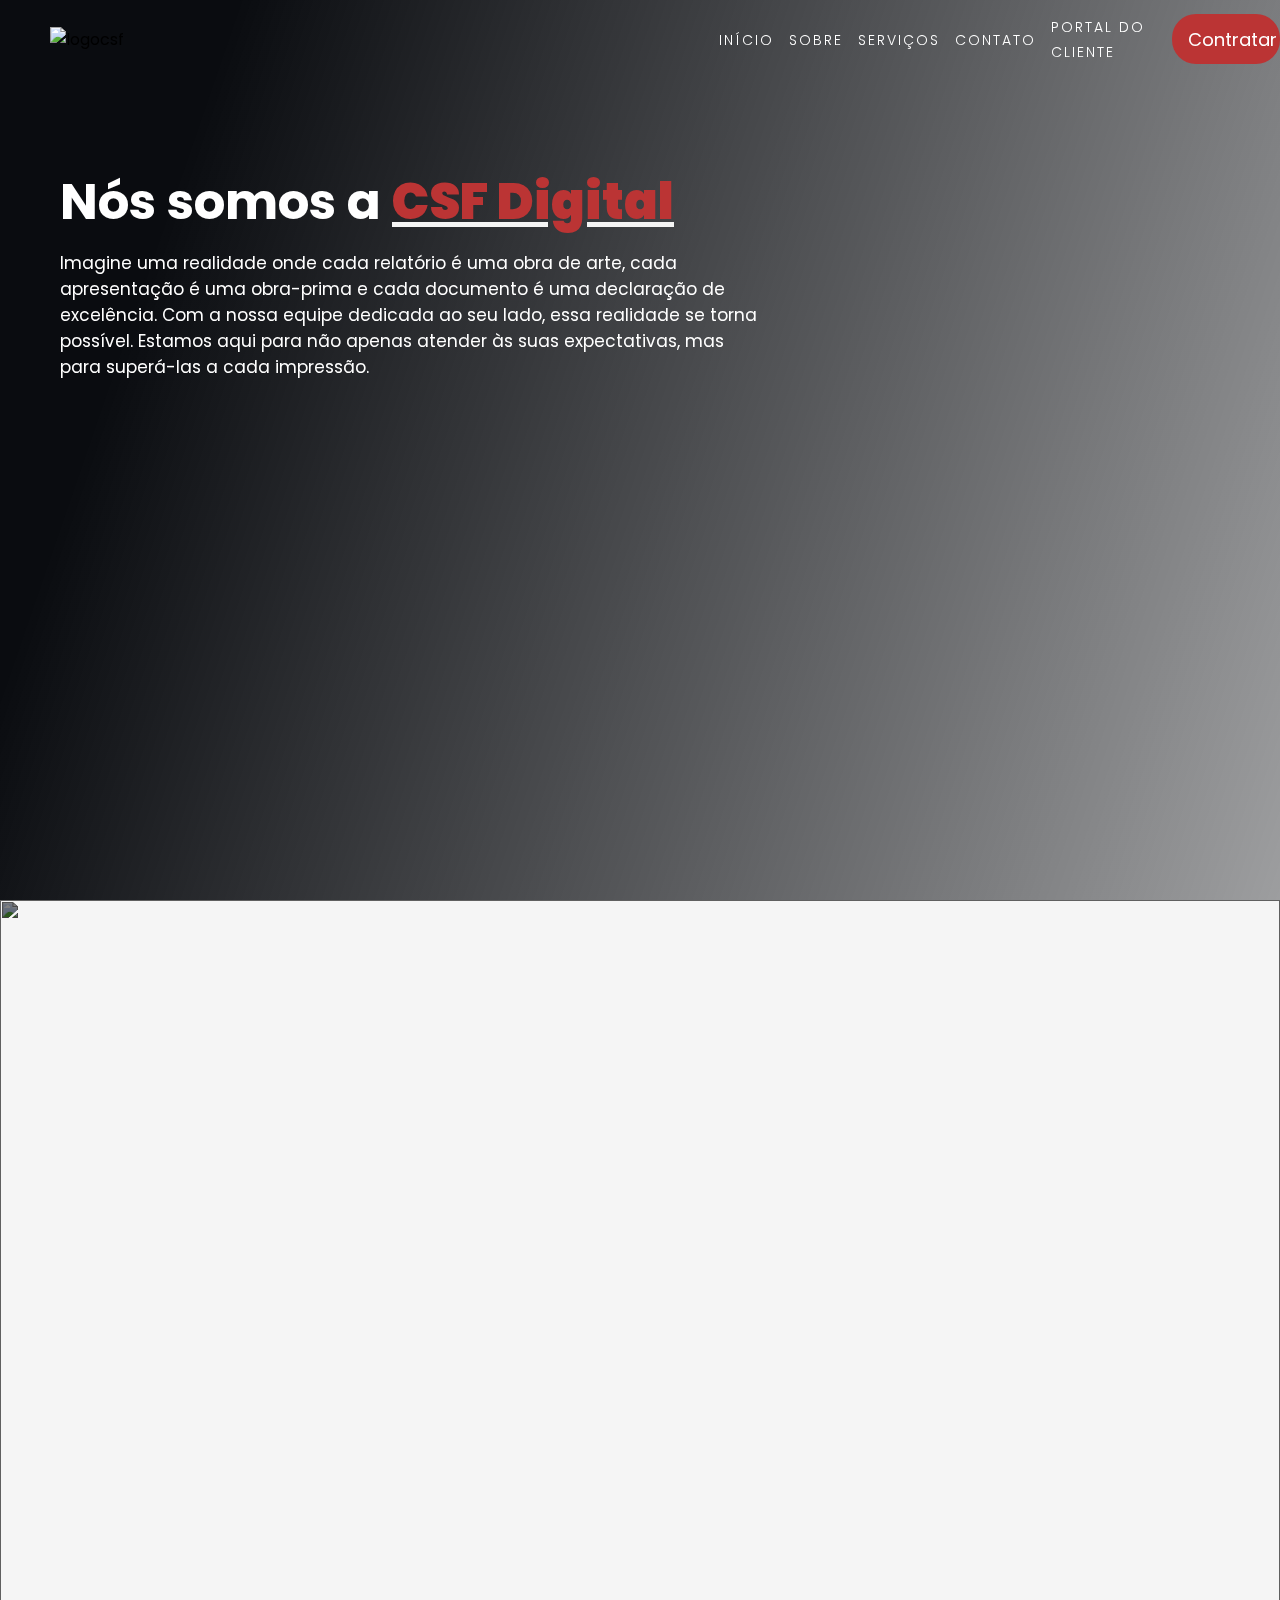
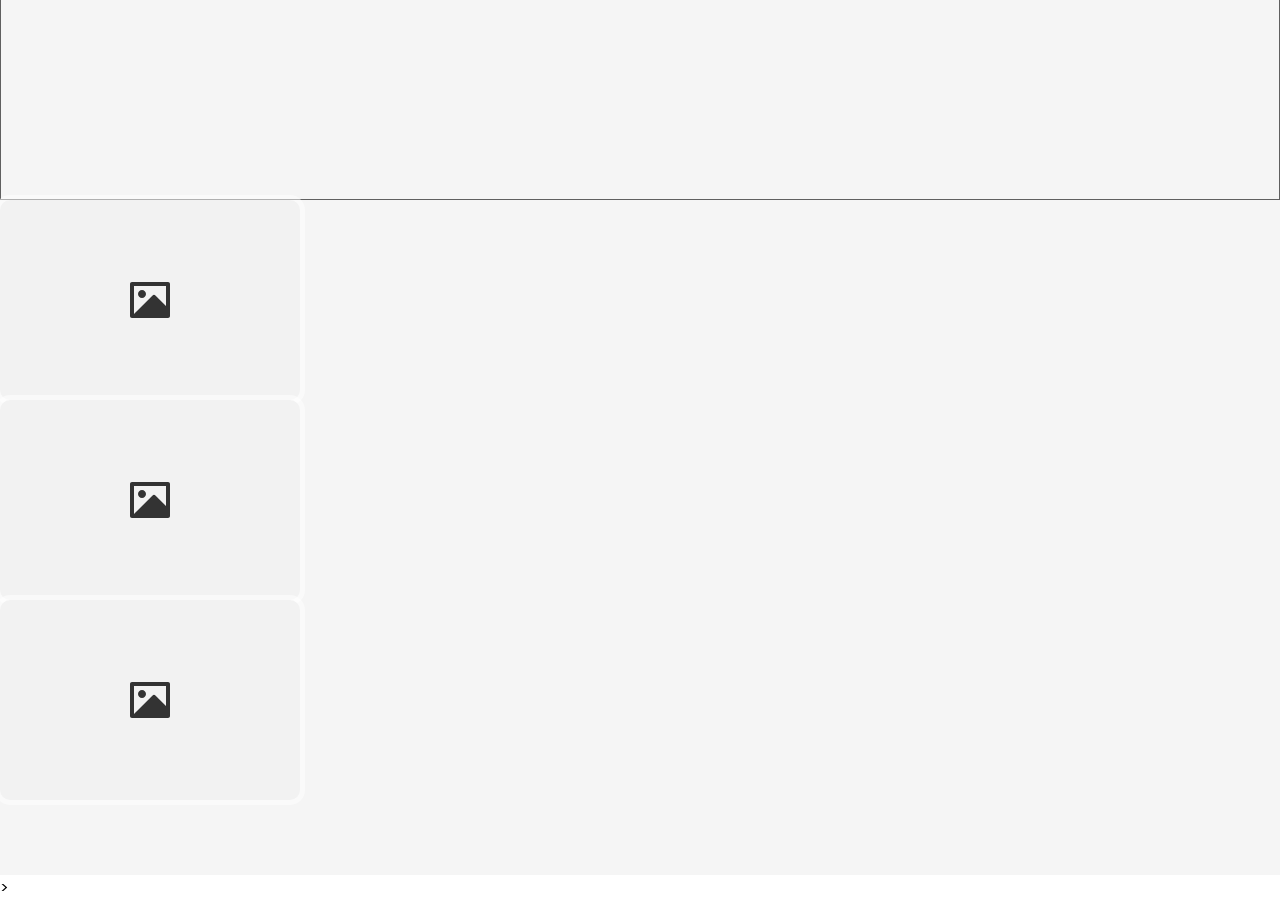
==== index.html @ eacefa87 "Four Commit" ====
<!DOCTYPE html>
<html lang="pt-br">

<head>
    <meta charset="UTF-8">
    <meta name="viewport" content="width=device-width, initial-scale=1.0">
    <title>CSF Digital - Soluções em Impressão</title>
    <link rel="icon" type="image/x-icon" href="assets/images/navico.ico">
    <link rel="stylesheet" href="styles/style.css">
    <link rel="stylesheet" href="styles/header.css">
    <link rel="stylesheet" href="styles/navbar.css">
    <link rel="stylesheet" href="styles/container_text.css">
    <link href="https://unpkg.com/aos@2.3.1/dist/aos.css" rel="stylesheet">
    <script src="https://unpkg.com/aos@2.3.1/dist/aos.js"></script>
    <link rel="stylesheet" href="/styles/section2.css">
    <link rel="stylesheet" href="https://cdn.jsdelivr.net/npm/bootstrap-icons@1.11.3/font/bootstrap-icons.min.css">
    <link rel="stylesheet" href="/styles/loading.css">
    <link rel="stylesheet" href="/styles/section3.css">
</head>

<body>
    <div id="loading"> </div>
    <main class="container">
        <section class="section1">
            <div class="background">
                <video loop autoplay muted>
                    <source src="./assets/images/coverr-the-sensory-screen-on-the-printer-machine-4383-1080p.mp4"
                        type="video/mp4">
                </video>
            </div>
            <div class="cabecalho" data-aos="fade-right" data-aos-duration="2000">
                <header>
                    <img src="https://i.im.ge/2024/05/14/KMlB1F.logo-black.png" hre alt="logocsf">
                    

                    <ul class="navegacao" data-aos="fade-right" data-aos-duration="2000">
                        <li>
                            <a href="http://127.0.0.1:5500/index.html" class="navegacao-link">Início</a>
                            
                            
                        </li>
                        <li>
                            <a href="#" id="" class="navegacao-link">Sobre</a>
                        </li>
                        <li>
                            <a href="#" class="navegacao-link">Serviços</a>
                        </li>
                        <li>
                            <a href="#" class="navegacao-link">Contato</a>
                        </li>
                        <li>
                            <a href="https://psfx.com.br/pws/index.php/pws" target="_blank" class="navegacao-link">Portal do cliente</a>
                        </li>
                        <button class="button">
                            <span class="button-content">Contratar</span>
                        </button>
                    </ul>
                </header>
                <div class="container-text">
                    <div class="text">
                        <h1 data-aos="fade-up" data-aos-duration="2000">Nós somos a <span class="empresa"> <b> CSF
                                    Digital</b> </span></h1>
                        <p data-aos="fade-up" data-aos-duration="3000"> Imagine uma realidade onde cada relatório é uma
                            obra de arte,
                            cada apresentação é uma obra-prima e cada documento é uma declaração de excelência. Com a
                            nossa equipe dedicada ao seu lado,
                            essa realidade se torna possível. Estamos aqui para não apenas atender às suas expectativas,
                            mas para superá-las a cada impressão.
                        </p>
                    </div>
                    <div data-aos="fade-up" data-aos-duration="2000" class="imagem">
                        <img src="https://i.im.ge/2024/05/15/KQyhMF.ai-generated-8411865-1280-removebg-preview.png"
                            alt="">
                    </div>
                </div>
            </div>
        </section>
        <section class="section2" id="Sobre">
            <img class="printed" src="https://i.im.ge/2024/05/16/KT1X8F.engin-akyurt-CGnoRQZGWmw-unsplash.jpeg" alt="">
            <div class="text">
                <h1 data-aos="fade-up" data-aos-duration="5000"> <span class="Focada">Focada Em
                    Excelentes</span> <span class="BoasImpresoes1">
                        Impressões</span>
                    <div class="text2" data-aos="fade-up" data-aos-duration="5000">
                        <h2>Líder em Soluções de Impressão e Documentos Digitais, abrangendo tanto o <br> mercado
                            corporativo como governamental.
                            Estamos presentes com técnicos <br> residentes em todos os estados do Nordeste do Brasil,
                            com contrato amplo de <br> outsourcing no setor Bancário, sendo um dos maiores players deste
                            segmento. <br>
                            Trabalhamos com os representantes autorizados:<span> Kyocera, Samsung e Xerox.</span></h2>
                    </div>
                </h1>
            </div>
            <div class="cards-container" data-aos="fade-up" data-aos-duration="1000">
                <div class="card">
                    <img src="https://i.im.ge/2024/05/16/KTuIMG.Kyocera.png" alt="">
                </div>
                <div class="card">
                    <img src="https://i.im.ge/2024/05/16/KTu9fz.Samsung.png" alt="">
                </div>
                <div class="card">
                    <img src="https://i.im.ge/2024/05/16/KTutLX.Xerox.png" alt="">
                </div>
            </div>
        </section>

        <section class="section3" id="Sobre">
            <div class="card-container3">
                <div class="card-section3">
                    <svg xmlns="http://www.w3.org/2000/svg" viewBox="0 0 24 24"><path d="M20 5H4V19L13.2923 9.70649C13.6828 9.31595 14.3159 9.31591 14.7065 9.70641L20 15.0104V5ZM2 3.9934C2 3.44476 2.45531 3 2.9918 3H21.0082C21.556 3 22 3.44495 22 3.9934V20.0066C22 20.5552 21.5447 21 21.0082 21H2.9918C2.44405 21 2 20.5551 2 20.0066V3.9934ZM8 11C6.89543 11 6 10.1046 6 9C6 7.89543 6.89543 7 8 7C9.10457 7 10 7.89543 10 9C10 10.1046 9.10457 11 8 11Z"></path></svg>
                    <div class="card__content">
                    <p class="card__title">Card Title</p>
                    <p class="card__description">Lorem ipsum dolor sit amet, consectetur adipiscing elit, sed do eiusmod tempor incididunt ut labore et dolore magna aliqua. Ut enim ad minim veniam, quis nostrud exercitation ullamco.</p>
                    </div>
                </div>
                <div class="card-section3">
                    <svg xmlns="http://www.w3.org/2000/svg" viewBox="0 0 24 24"><path d="M20 5H4V19L13.2923 9.70649C13.6828 9.31595 14.3159 9.31591 14.7065 9.70641L20 15.0104V5ZM2 3.9934C2 3.44476 2.45531 3 2.9918 3H21.0082C21.556 3 22 3.44495 22 3.9934V20.0066C22 20.5552 21.5447 21 21.0082 21H2.9918C2.44405 21 2 20.5551 2 20.0066V3.9934ZM8 11C6.89543 11 6 10.1046 6 9C6 7.89543 6.89543 7 8 7C9.10457 7 10 7.89543 10 9C10 10.1046 9.10457 11 8 11Z"></path></svg>
                    <div class="card__content">
                    <p class="card__title">Card Title</p>
                    <p class="card__description">Lorem ipsum dolor sit amet, consectetur adipiscing elit, sed do eiusmod tempor incididunt ut labore et dolore magna aliqua. Ut enim ad minim veniam, quis nostrud exercitation ullamco.</p>
                    </div>
                </div>
                <div class="card-section3">
                    <svg xmlns="http://www.w3.org/2000/svg" viewBox="0 0 24 24"><path d="M20 5H4V19L13.2923 9.70649C13.6828 9.31595 14.3159 9.31591 14.7065 9.70641L20 15.0104V5ZM2 3.9934C2 3.44476 2.45531 3 2.9918 3H21.0082C21.556 3 22 3.44495 22 3.9934V20.0066C22 20.5552 21.5447 21 21.0082 21H2.9918C2.44405 21 2 20.5551 2 20.0066V3.9934ZM8 11C6.89543 11 6 10.1046 6 9C6 7.89543 6.89543 7 8 7C9.10457 7 10 7.89543 10 9C10 10.1046 9.10457 11 8 11Z"></path></svg>
                    <div class="card__content">
                    <p class="card__title">Card Title</p>
                    <p class="card__description">Lorem ipsum dolor sit amet, consectetur adipiscing elit, sed do eiusmod tempor incididunt ut labore et dolore magna aliqua. Ut enim ad minim veniam, quis nostrud exercitation ullamco.</p>
                    </div>
                </div>
            </div>
              
        </section>>


































    </main>
    <script>
        AOS.init();
        var loader = document.getElementById("loading");
        window.addEventListener("load", function () {
            loader.style.display = "none"
        });
    </script>
</body>

</html>
---- styles/style.css ----
@import url('https://fonts.googleapis.com/css2?family=Bebas+Neue&family=Nunito+Sans:ital,opsz,wght@0,6..12,200..1000;1,6..12,200..1000&family=Open+Sans:ital,wght@0,300..800;1,300..800&family=Oswald:wght@200..700&family=Playfair+Display+SC:ital,wght@0,400;0,700;0,900;1,400;1,700;1,900&family=Poppins:ital,wght@0,100;0,200;0,300;0,400;0,500;0,600;0,700;0,800;0,900;1,100;1,200;1,300;1,400;1,500;1,600;1,700;1,800;1,900&family=Roboto:ital,wght@0,100;0,300;0,400;0,500;0,700;0,900;1,100;1,300;1,400;1,500;1,700;1,900&display=swap');

* {
    margin: 0;
    padding: 0;
    box-sizing: border-box;
    list-style: none;
    font-family: "Poppins", sans-serif;
}
.background {
    position: fixed;
    inset: 0;
    width: 100%;
    height: 100vh;
    z-index: -1;
}
.background video {
    width: 100%;
    height: 100%;
    object-fit: cover;
}
.background::after {
    content: '';
    width: inherit;
    height: inherit;
    position: fixed;
    inset: 0;
    background: linear-gradient(109deg, rgba(10, 12, 16, 1) 15%, rgba(10, 12, 16, 0.4) 100%, rgba(10, 12, 16, 0.99) 85%);
}
---- styles/header.css ----
header {
    display: flex;
    align-items: center;
    column-gap: 64px;
    width: 100%;
    max-width: 1700px;
    padding-top: 14px;

}

header img {
    margin-left: 50px;
    width: 200px;
    height: auto;
}

.navegacao {
    display: flex;
    align-items: center;
    gap: 15px;
    margin-left: 450px;
}
.navegacao-link {
    color: white;
    font-size: 14px;
    font-weight: 300;
    letter-spacing: 2px;
    text-transform: uppercase;
    text-decoration: none;
    position: relative;
}

.navegacao-link:hover {
    color: #bb3434;
}
.navegacao-link::after {
    content: '';
    position: absolute;
    left: 0;
    bottom: -2px;
    width: 60%;
    height: 1px;
    background: #bb3434;
    transform: scaleX(0);
    transform-origin: right;
    transition: transform 0.4s;
}

.navegacao-link:hover::after {
    transform: scaleX(1);
    transform-origin: left;
}
---- styles/navbar.css ----
.cabecalho {
    display: flex;
    flex-direction: column;
    align-items: center;
    width: 100%;
    height: 100vh;
}
.button {
    position: relative;
    overflow: hidden;
    height: 50px ;
    width: 150px;
    padding: 0 1rem;
    border-radius: 1.5rem;
    background: #bb3434;
    background-size: 400%;
    color: #ffffff;
    border: none;
    cursor: pointer;
}
.button:hover::before {
    transform: scaleX(1);
}

.button-content {
    position: relative;
    z-index: 1;
    font-size: 18px ;
}
.button::before {
    content: "";
    position: absolute;
    top: 0;
    left: 0;
    transform: scaleX(0);
    transform-origin: 0 50%;
    width: 100%;
    height: inherit;
    border-radius: inherit;
    background: linear-gradient(to right, #c0c0c0, #f12727);
    transition: all 0.475s;
}
---- styles/container_text.css ----
.container-text {
    display: flex;
    color: white;
    align-items: center;
    width: 100%;
    padding: 100px 0px 0px 60px;
    justify-content: space-between;
}

.empresa {
    color: #bb3434;
}

.autorizado {
    color: #bb3434;
}

h1 {
    font-size: 50px;

}

p {
    width: 100%;
    font-size: 17px;
    max-width: 700px;
    margin-top: 10px;
}

.text {
    z-index: -1;
}
.empresa{
    text-decoration: underline whitesmoke;
}
---- styles/section2.css ----
.section2 {
    background-color: whitesmoke;
    width: 100%;
    height: 100vh;
}

.section2-container>.text {
    color: white;
    justify-content: center;
    align-items: center;
}

.BoasImpresoes1 {
    color: white;
    font-size: 38px;

}

.section2-container {
    width: 100%;
    height: 100vh;
    background-color: rgb(95, 11, 11);
}

.section2-container>.text {
    display: flex;
    justify-content: center;
    color: rgb(255, 255, 255);
    align-items: center;
    padding: 10px;
}

.cards-container {
    display: flex;
    justify-content: center;
    align-items: center;
    gap: 40px;
    margin-top: 0px;
    padding: 0px 0px 0px 750px;
}

.card {
    display: flex;
    box-sizing: border-box;
    width: 150px;
    height: 40px;
    background: rgb(255, 255, 255);
    border: 1px solid #000000;
    box-shadow: 10px 5px 20px;
    backdrop-filter: blur(6px);
    border-radius: 50px;
    text-align: center;
    cursor: pointer;
    transition: all 0.5s;
    align-items: center;
    justify-content: center;
    user-select: none;
    font-weight: bolder;
    color: black;
}

.card:hover {
    border: 3px solid #000000;
    transform: scale(1.1);
}


.section2 img {
    width: 120px;
    height: auto;
}

.section2 img:hover {
    transition: transform 0.3s ease;
}

.section2 h1 {

    justify-content: center;
    align-items: center;
    color: white;
    font-size: 38px;
    padding: 150px 0px 0px 780px;
}

.section2 h2 {

    justify-content: center;
    align-items: center;
    color: white;
    font-size: 16px;
    padding: 20px 0px 35px 0px;
}

.section2 img.printed {
    width: 100%;
    height: 100%;
    object-fit: cover;
    filter: brightness(50%);
    position: absolute;
}

.section2 span {
    color: white;
    
    
}

span.Focada{
    color: white;
    

}
---- styles/loading.css ----
#loading {
    background: #000 url("/assets/images/bubble-loader.gif") no-repeat center center;
    height: 100vh;
    width: 100%;
    position: fixed;
    z-index: 100;
    background-size: 400px;
}
---- styles/section3.css ----
.section3 {
    background-color: whitesmoke;
    width: 100%;
    height: 75vh;
}



/*.section3 img{
    object-fit: cover;
    position: absolute;
    width: 100%;
    height: auto;
}
*/

.card-section3 {
    position: relative;
    width: 300px;
    height: 200px;
    background-color: #f2f2f2;
    border-radius: 10px;
    display: flex;
    align-items: center;
    justify-content: center;
    overflow: hidden;
    perspective: 1000px;
    box-shadow: 0 0 0 5px #ffffff80;
    transition: all 0.6s cubic-bezier(0.175, 0.885, 0.32, 1.275);
    flex-direction: row;
  }
  
  .card-section3 svg {
    width: 48px;
    fill: #333;
    transition: all 0.6s cubic-bezier(0.175, 0.885, 0.32, 1.275);
  }
  
  .card-section3:hover {
    transform: scale(1.05);
    box-shadow: 0 8px 16px rgba(255, 255, 255, 0.2);
  }
  
  .card__content {
    position: absolute;
    top: 0;
    left: 0;
    width: 100%;
    height: 100%;
    padding: 20px;
    box-sizing: border-box;
    background-color: #f2f2f2;
    transform: rotateX(-90deg);
    transform-origin: bottom;
    transition: all 0.6s cubic-bezier(0.175, 0.885, 0.32, 1.275);
  }
  
  .card-section3:hover .card__content {
    transform: rotateX(0deg);
  }
  
  .card__title {
    margin: 0;
    font-size: 24px;
    color: #333;
    font-weight: 700;
  }
  
  .card-section3:hover svg {
    scale: 0;
  }
  
  .card__description {
    margin: 10px 0 0;
    font-size: 14px;
    color: #777;
    line-height: 1.4;
  }
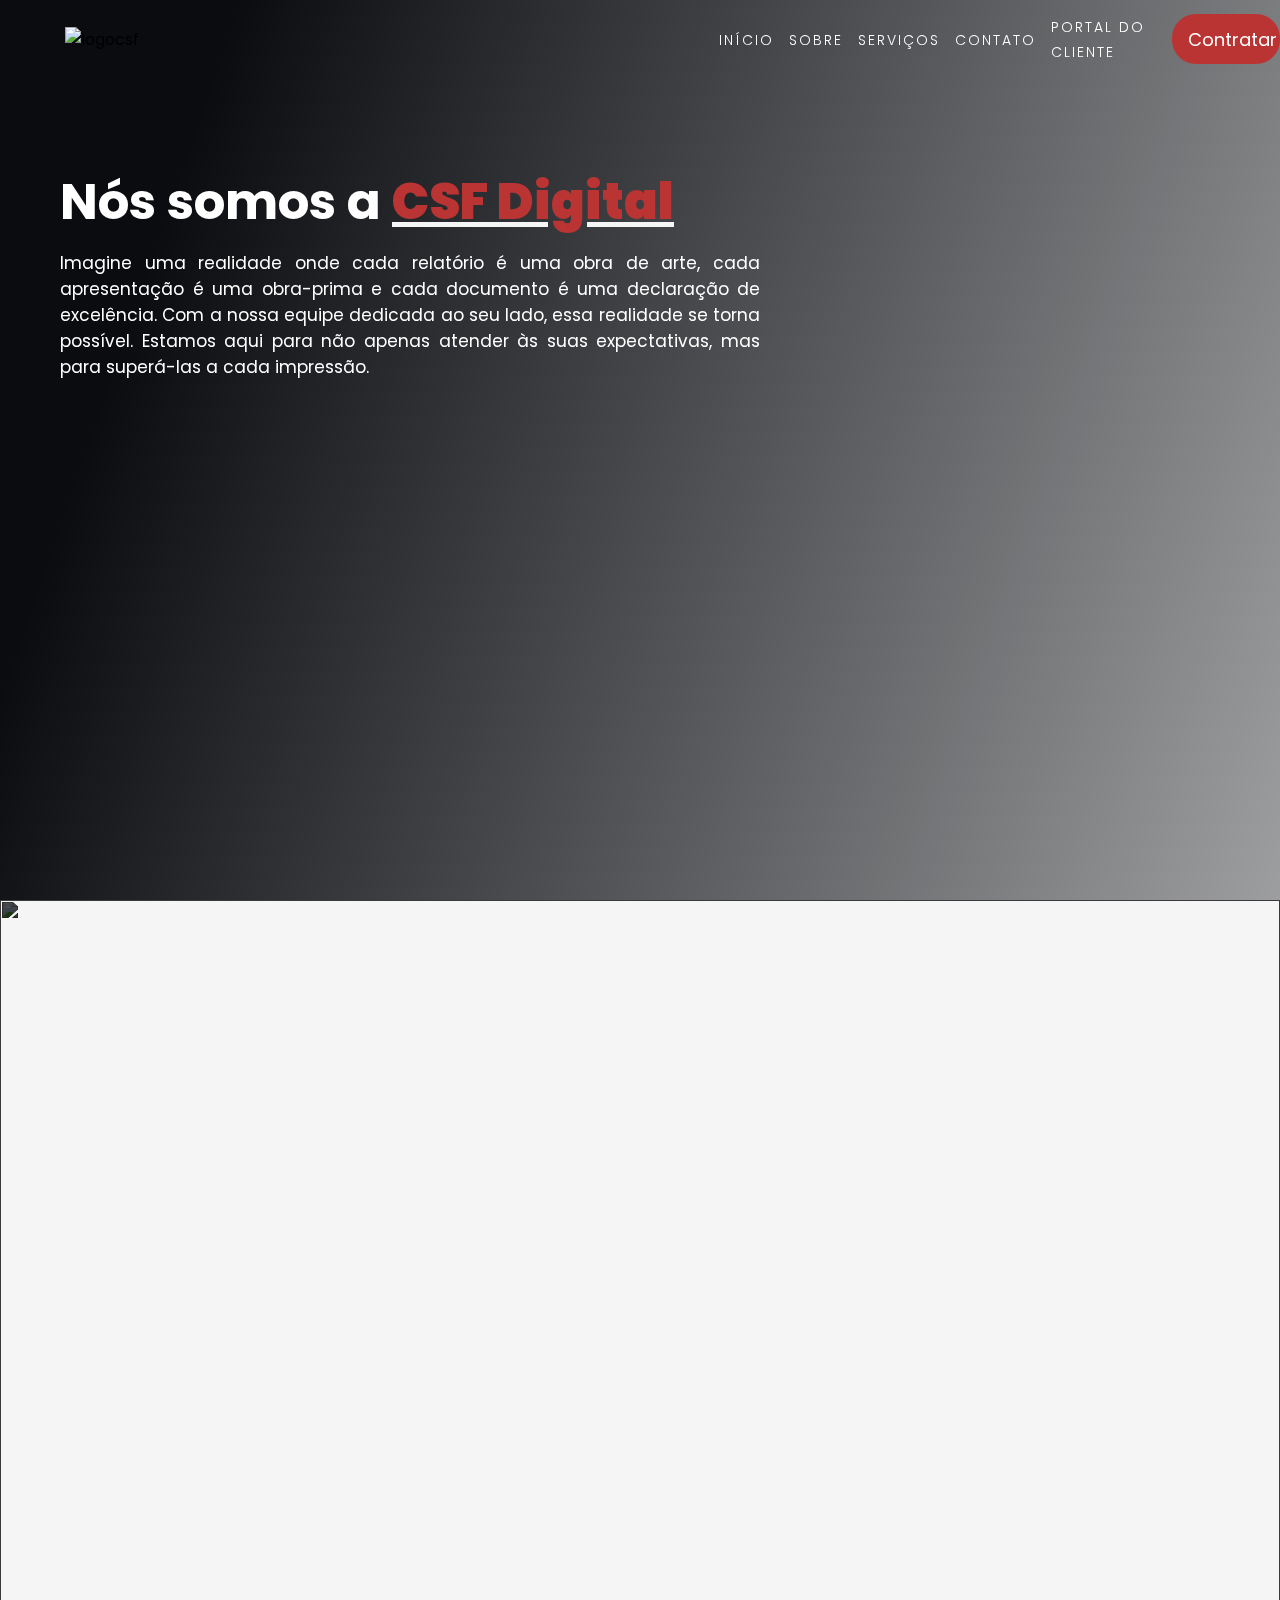
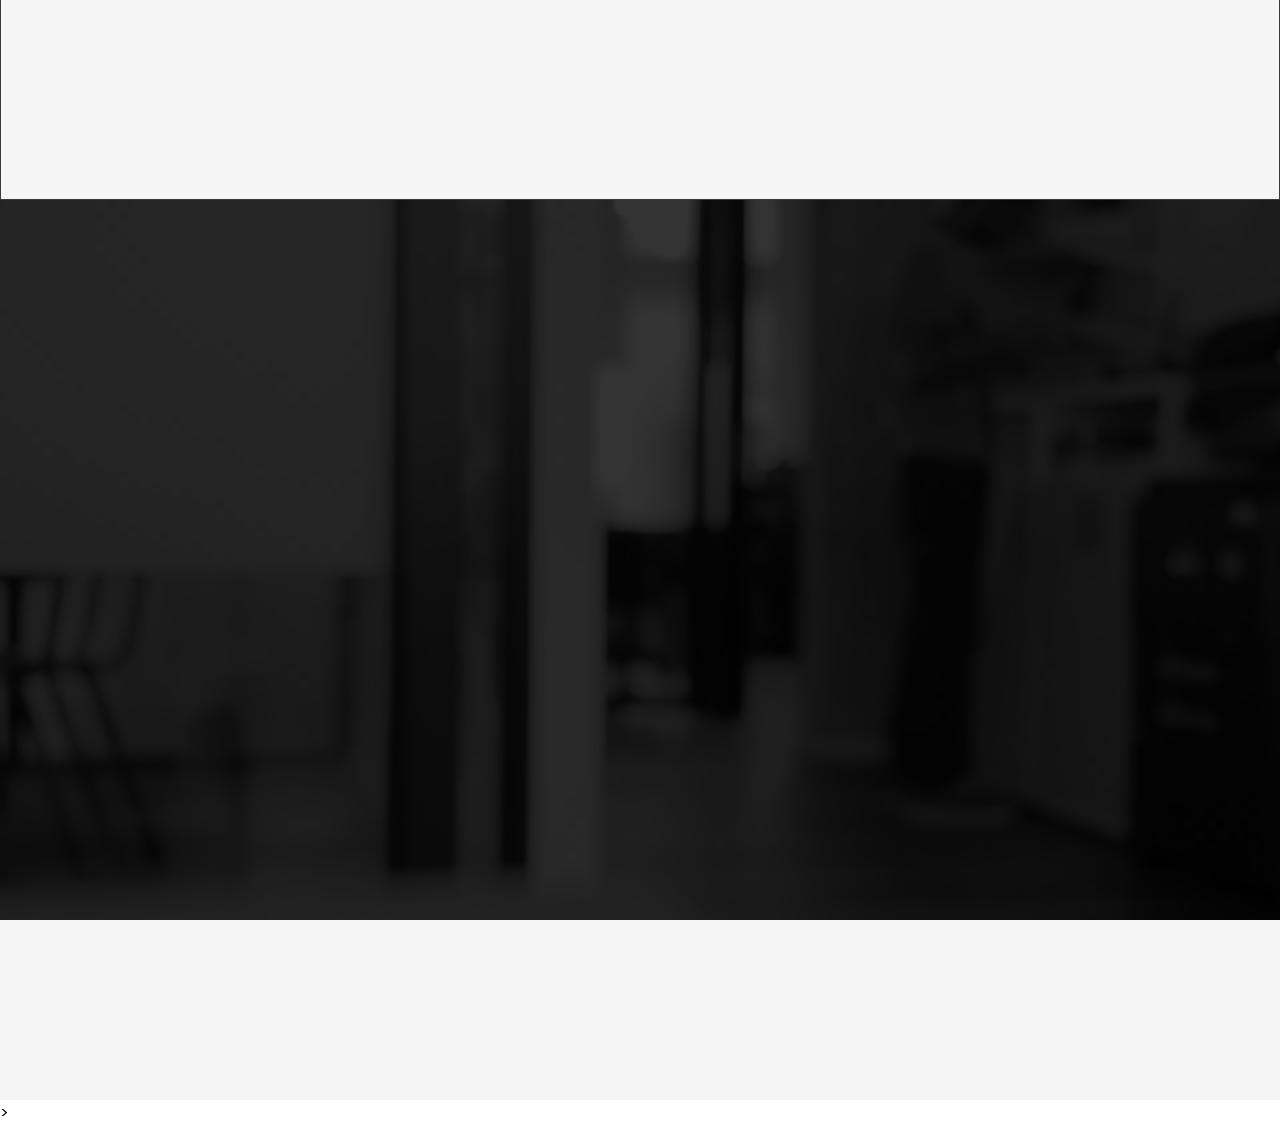
==== commit ff4c37f6: "Five Commit" ====
--- a/index.html
+++ b/index.html
@@ -60,7 +60,7 @@
                     <div class="text">
                         <h1 data-aos="fade-up" data-aos-duration="2000">Nós somos a <span class="empresa"> <b> CSF
                                     Digital</b> </span></h1>
-                        <p data-aos="fade-up" data-aos-duration="3000"> Imagine uma realidade onde cada relatório é uma
+                        <p data-aos="fade-up" data-aos-duration="2000"> Imagine uma realidade onde cada relatório é uma
                             obra de arte,
                             cada apresentação é uma obra-prima e cada documento é uma declaração de excelência. Com a
                             nossa equipe dedicada ao seu lado,
@@ -78,20 +78,16 @@
         <section class="section2" id="Sobre">
             <img class="printed" src="https://i.im.ge/2024/05/16/KT1X8F.engin-akyurt-CGnoRQZGWmw-unsplash.jpeg" alt="">
             <div class="text">
-                <h1 data-aos="fade-up" data-aos-duration="5000"> <span class="Focada">Focada Em
+                <h1 data-aos="fade-up" data-aos-duration="2000"> <span class="Focada">Focada Em
                     Excelentes</span> <span class="BoasImpresoes1">
                         Impressões</span>
-                    <div class="text2" data-aos="fade-up" data-aos-duration="5000">
-                        <h2>Líder em Soluções de Impressão e Documentos Digitais, abrangendo tanto o <br> mercado
-                            corporativo como governamental.
-                            Estamos presentes com técnicos <br> residentes em todos os estados do Nordeste do Brasil,
-                            com contrato amplo de <br> outsourcing no setor Bancário, sendo um dos maiores players deste
-                            segmento. <br>
-                            Trabalhamos com os representantes autorizados:<span> Kyocera, Samsung e Xerox.</span></h2>
+                </h1>
+                    <div class="text2" data-aos="fade-up" data-aos-duration="2000">
+                        <P>Líder em soluções de impressão e documentos digitais, atendemos tanto o mercado corporativo quanto o governamental com uma presença robusta em todos os estados do Nordeste do Brasil, onde nossos técnicos residentes garantem suporte local eficiente. Nosso abrangente contrato de outsourcing no setor bancário nos posiciona como um dos maiores players deste segmento, destacando nossa capacidade de atender grandes demandas com excelência. Trabalhamos com representantes autorizados das marcas Kyocera, Samsung e Xerox, o que assegura a qualidade e a confiabilidade de nossos serviços. Nossa expertise abrange desde a implementação de tecnologias avançadas até a manutenção contínua dos equipamentos, sempre com foco na otimização de recursos e na segurança dos dados. Com uma abordagem personalizada, adaptamos nossas soluções às necessidades específicas de cada cliente, oferecendo flexibilidade e escalabilidade para acompanhar o crescimento de suas operações.</P>
                     </div>
-                </h1>
+                
             </div>
-            <div class="cards-container" data-aos="fade-up" data-aos-duration="1000">
+            <div class="cards-container" data-aos="fade-up" data-aos-duration="2000">
                 <div class="card">
                     <img src="https://i.im.ge/2024/05/16/KTuIMG.Kyocera.png" alt="">
                 </div>
@@ -103,34 +99,49 @@
                 </div>
             </div>
         </section>
-
-        <section class="section3" id="Sobre">
-            <div class="card-container3">
-                <div class="card-section3">
-                    <svg xmlns="http://www.w3.org/2000/svg" viewBox="0 0 24 24"><path d="M20 5H4V19L13.2923 9.70649C13.6828 9.31595 14.3159 9.31591 14.7065 9.70641L20 15.0104V5ZM2 3.9934C2 3.44476 2.45531 3 2.9918 3H21.0082C21.556 3 22 3.44495 22 3.9934V20.0066C22 20.5552 21.5447 21 21.0082 21H2.9918C2.44405 21 2 20.5551 2 20.0066V3.9934ZM8 11C6.89543 11 6 10.1046 6 9C6 7.89543 6.89543 7 8 7C9.10457 7 10 7.89543 10 9C10 10.1046 9.10457 11 8 11Z"></path></svg>
+      
+        <section class="section3" id="Sobre" >
+            <video loop autoplay muted>
+                <source src="./assets/images/4737-179738682_small.mp4"
+                    type="video/mp4">
+            </video>
+            <div class="text3"  data-aos="fade-up" data-aos-duration="2000">
+                <h1>Nossas Soluções</h1>
+                <p class="p-section3"  data-aos="fade-up" data-aos-duration="2000">
+                    Nossas soluções de outsourcing de impressão transformam sua gestão documental, reduzindo custos e aumentando a eficiência. Com tecnologia de ponta, fornecemos equipamentos modernos e manutenção contínua, garantindo alta qualidade e minimização de inatividade. Nosso compromisso com a sustentabilidade reduz o consumo de recursos, enquanto sistemas avançados de segurança protegem seus dados. Personalizamos nossos serviços para atender às suas necessidades específicas, oferecendo flexibilidade e escalabilidade para acompanhar o crescimento da sua empresa. Além disso, realizamos uma análise detalhada das suas necessidades de impressão, implementando estratégias que aumentam a produtividade e otimizam o uso de materiais. Oferecemos suporte técnico especializado e soluções digitais, como gestão de documentos em nuvem, para melhorar o acesso e o compartilhamento de informações.</p>
+            <div class="container-section3"></div>
+            <div class="card-container3" data-aos="fade-up" data-aos-duration="2000">
+                <div class="card-section3" data-aos="fade-up" data-aos-duration="2000">
+                    <i class="bi bi-cart"></i>
                     <div class="card__content">
-                    <p class="card__title">Card Title</p>
-                    <p class="card__description">Lorem ipsum dolor sit amet, consectetur adipiscing elit, sed do eiusmod tempor incididunt ut labore et dolore magna aliqua. Ut enim ad minim veniam, quis nostrud exercitation ullamco.</p>
+                    <p class="card__title">Vendas e Locações</p>
+                    <p class="card__description">Equipamentos de pequeno, médio e grande porte, preto & branco e coloridos, com tecnologias Laser e Cera Sólida.</p>
                     </div>
                 </div>
                 <div class="card-section3">
-                    <svg xmlns="http://www.w3.org/2000/svg" viewBox="0 0 24 24"><path d="M20 5H4V19L13.2923 9.70649C13.6828 9.31595 14.3159 9.31591 14.7065 9.70641L20 15.0104V5ZM2 3.9934C2 3.44476 2.45531 3 2.9918 3H21.0082C21.556 3 22 3.44495 22 3.9934V20.0066C22 20.5552 21.5447 21 21.0082 21H2.9918C2.44405 21 2 20.5551 2 20.0066V3.9934ZM8 11C6.89543 11 6 10.1046 6 9C6 7.89543 6.89543 7 8 7C9.10457 7 10 7.89543 10 9C10 10.1046 9.10457 11 8 11Z"></path></svg>
+                    <i class="bi bi-tools"></i>
                     <div class="card__content">
-                    <p class="card__title">Card Title</p>
-                    <p class="card__description">Lorem ipsum dolor sit amet, consectetur adipiscing elit, sed do eiusmod tempor incididunt ut labore et dolore magna aliqua. Ut enim ad minim veniam, quis nostrud exercitation ullamco.</p>
+                    <p class="card__title">Assistência técnica</p>
+                    <p class="card__description">Atuamos com técnicos treinados e certificados diretamente pelos fabricantes.</p>
                     </div>
                 </div>
                 <div class="card-section3">
-                    <svg xmlns="http://www.w3.org/2000/svg" viewBox="0 0 24 24"><path d="M20 5H4V19L13.2923 9.70649C13.6828 9.31595 14.3159 9.31591 14.7065 9.70641L20 15.0104V5ZM2 3.9934C2 3.44476 2.45531 3 2.9918 3H21.0082C21.556 3 22 3.44495 22 3.9934V20.0066C22 20.5552 21.5447 21 21.0082 21H2.9918C2.44405 21 2 20.5551 2 20.0066V3.9934ZM8 11C6.89543 11 6 10.1046 6 9C6 7.89543 6.89543 7 8 7C9.10457 7 10 7.89543 10 9C10 10.1046 9.10457 11 8 11Z"></path></svg>
+                    <i class="bi bi-laptop"></i>
                     <div class="card__content">
-                    <p class="card__title">Card Title</p>
-                    <p class="card__description">Lorem ipsum dolor sit amet, consectetur adipiscing elit, sed do eiusmod tempor incididunt ut labore et dolore magna aliqua. Ut enim ad minim veniam, quis nostrud exercitation ullamco.</p>
+                    <p class="card__title">Processo de GED</p>
+                    <p class="card__description">Gestão Eletrônica de Documentos. Tratamento e arquivamento digital para documentos.</p>
+                    </div>
+                </div>
+                <div class="card-section3">
+                    <i class="bi bi-printer"></i>
+                    <div class="card__content">
+                    <p class="card__title">Impressão</p>
+                    <p class="card__description">Impressão de Contracheques, cobranças, boletos bancários, material de marketing personalizado.</p>
                     </div>
                 </div>
             </div>
               
         </section>>
-
 
 
 
--- a/styles/header.css
+++ b/styles/header.css
@@ -9,7 +9,7 @@
 }
 
 header img {
-    margin-left: 50px;
+    margin-left: 65px;
     width: 200px;
     height: auto;
 }
--- a/styles/container_text.css
+++ b/styles/container_text.css
@@ -21,6 +21,7 @@
 }
 
 p {
+    text-align: justify;
     width: 100%;
     font-size: 17px;
     max-width: 700px;
--- a/styles/section2.css
+++ b/styles/section2.css
@@ -1,7 +1,12 @@
+
+
+
+
 .section2 {
     background-color: whitesmoke;
     width: 100%;
     height: 100vh;
+    font-family: "Poppins", sans-serif;
 }
 
 .section2-container>.text {
@@ -36,7 +41,7 @@
     align-items: center;
     gap: 40px;
     margin-top: 0px;
-    padding: 0px 0px 0px 750px;
+    padding: 40px 0px 0px 750px;
 }
 
 .card {
@@ -75,40 +80,35 @@
 }
 
 .section2 h1 {
-
+    
     justify-content: center;
     align-items: center;
     color: white;
     font-size: 38px;
-    padding: 150px 0px 0px 780px;
+    padding: 100px 0px 0px 790px;
 }
 
-.section2 h2 {
-
+.section2 p {
+    text-align: justify;
     justify-content: center;
     align-items: center;
-    color: white;
-    font-size: 16px;
-    padding: 20px 0px 35px 0px;
+    font-size: 15px;
+    padding: 20px 0px 35px 10px;
 }
 
 .section2 img.printed {
     width: 100%;
     height: 100%;
     object-fit: cover;
-    filter: brightness(50%);
+    filter: brightness(30%);
     position: absolute;
 }
 
-.section2 span {
+.text2 p{
     color: white;
-    
-    
+    font-size: 16px;
+    max-width: 1500px;
+    padding: 10px 0px 0px 790px;
 }
 
-span.Focada{
-    color: white;
-    
 
-}
-
--- a/styles/section3.css
+++ b/styles/section3.css
@@ -1,36 +1,42 @@
 .section3 {
     background-color: whitesmoke;
     width: 100%;
-    height: 75vh;
+    height: 100vh;
 }
 
+.card-container3{
+  display: flex;
+  flex-direction: row;
+  margin-top: 50px;
 
+}
 
-/*.section3 img{
-    object-fit: cover;
-    position: absolute;
-    width: 100%;
-    height: auto;
+.container-section3{
+  display: flex;
+  justify-content: center;
+  align-items: center;
+ 
 }
-*/
 
 .card-section3 {
-    position: relative;
-    width: 300px;
-    height: 200px;
-    background-color: #f2f2f2;
-    border-radius: 10px;
-    display: flex;
-    align-items: center;
-    justify-content: center;
-    overflow: hidden;
-    perspective: 1000px;
-    box-shadow: 0 0 0 5px #ffffff80;
-    transition: all 0.6s cubic-bezier(0.175, 0.885, 0.32, 1.275);
-    flex-direction: row;
+  margin-left: 40px;
+  position: relative;
+  width: 330px;
+  height: 130px;
+  background-color: #f2f2f2;
+  border-radius: 50px;
+  display: flex;
+  align-items: center;
+  justify-content: center;
+  overflow: hidden;
+  perspective: 1000px;
+  transition: all 0.8s cubic-bezier(0.175, 0.885, 0.32, 1.275);
+  
+   
+    
   }
   
-  .card-section3 svg {
+  .card-section3>.bi-cart {
     width: 48px;
     fill: #333;
     transition: all 0.6s cubic-bezier(0.175, 0.885, 0.32, 1.275);
@@ -52,6 +58,7 @@
     background-color: #f2f2f2;
     transform: rotateX(-90deg);
     transform-origin: bottom;
+    
     transition: all 0.6s cubic-bezier(0.175, 0.885, 0.32, 1.275);
   }
   
@@ -62,18 +69,52 @@
   .card__title {
     margin: 0;
     font-size: 24px;
-    color: #333;
+    color: #bb3434;
     font-weight: 700;
+    justify-content: center;
+    align-items: center;
   }
   
-  .card-section3:hover svg {
+  .card-section3:hover.bi-cart {
     scale: 0;
   }
   
   .card__description {
-    margin: 10px 0 0;
-    font-size: 14px;
+    margin: 0px 0 0;
+    font-size: 13px;
     color: #777;
     line-height: 1.4;
   }
-  +  
+  .section3>.text3>h1{
+    text-decoration: underline #bb3434;
+    padding: 50px 0px 0px 150px;
+    justify-content: center;
+    display: flex;
+    align-items: center;
+    color: white;
+  }
+
+  .bi{
+    font-size: 70px;
+    color: #bb3434;
+  }
+  .section3>.text3>.p-section3{
+  color: white;
+  font-size: 20px;
+  justify-content: center;
+  align-items: center;
+  max-width: 2000px;
+  padding: 30px 50px 0px 50px;
+  text-align: justify
+}
+
+.section3 video{
+  position: absolute;
+  object-fit: cover;
+  width: 100%;
+  height: auto;
+  filter: brightness(20%);
+}
+
+
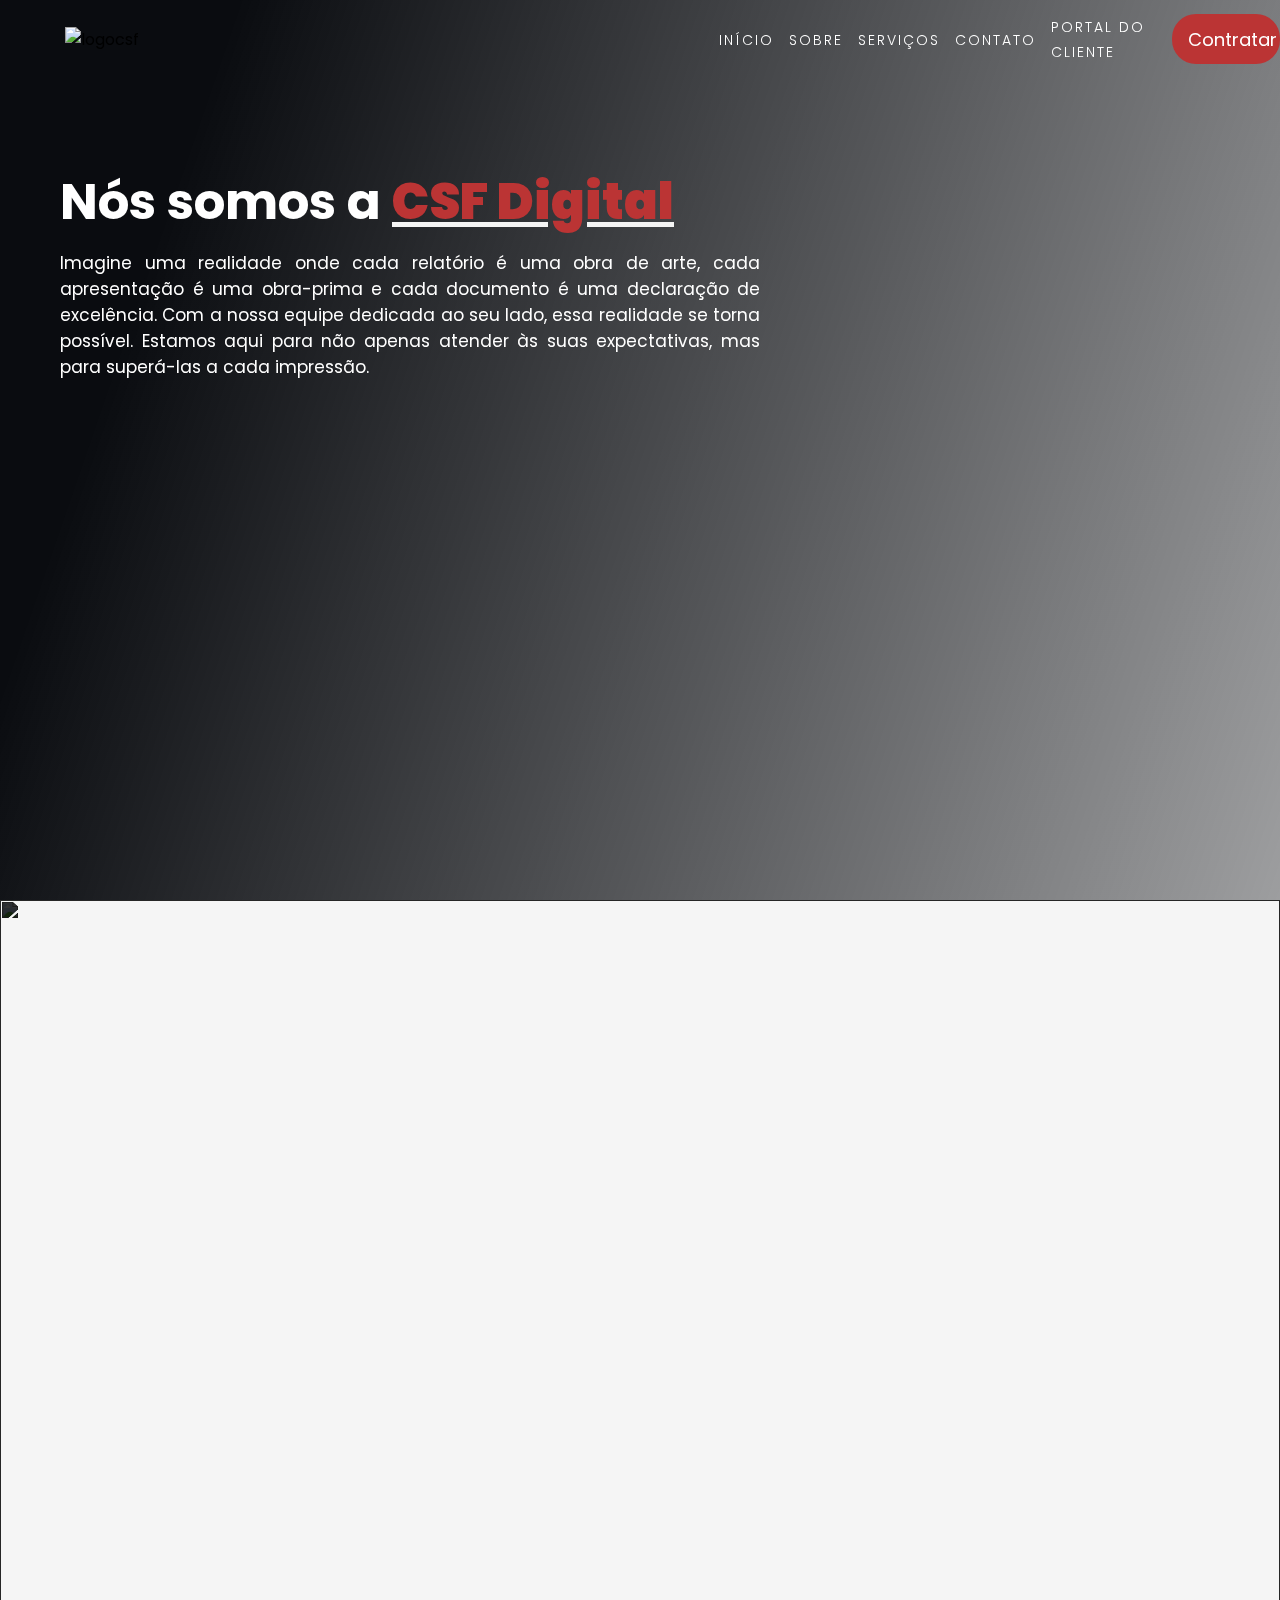
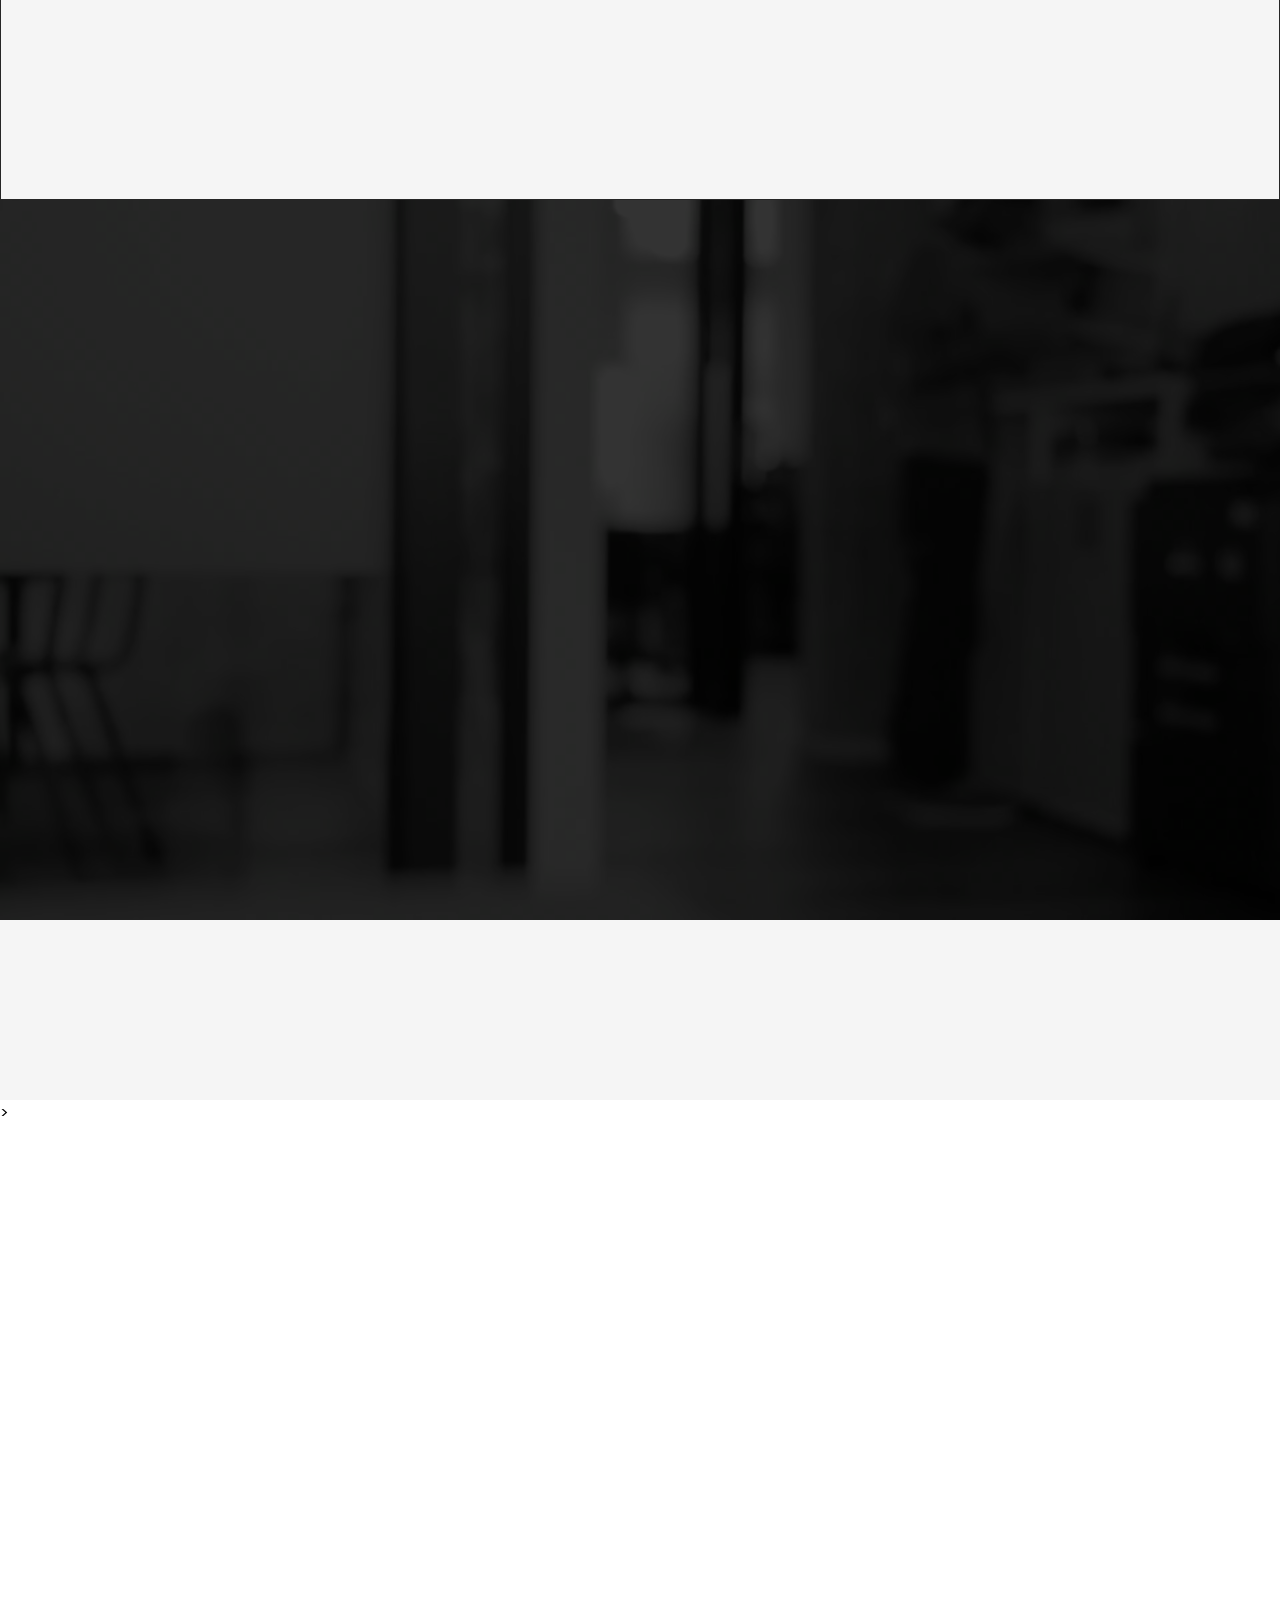
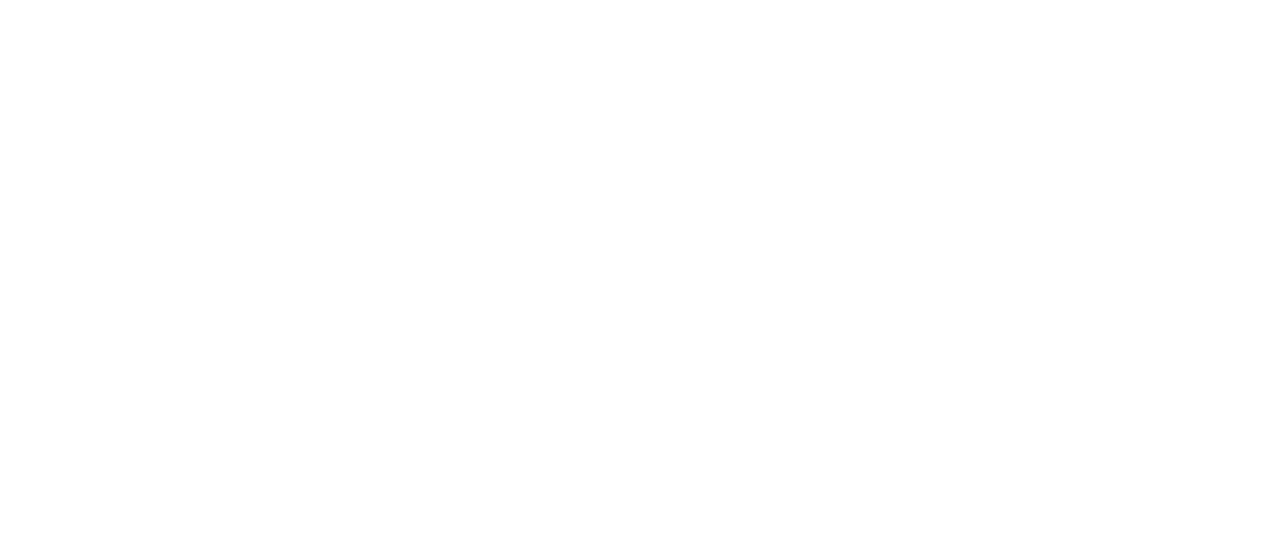
==== commit d14a24ff: "Sétimo Commit" ====
--- a/index.html
+++ b/index.html
@@ -4,7 +4,7 @@
 <head>
     <meta charset="UTF-8">
     <meta name="viewport" content="width=device-width, initial-scale=1.0">
-    <title>CSF Digital - Soluções em Impressão</title>
+    <title>CSF Digital - Soluções de impressão e documentos digitais</title>
     <link rel="icon" type="image/x-icon" href="assets/images/navico.ico">
     <link rel="stylesheet" href="styles/style.css">
     <link rel="stylesheet" href="styles/header.css">
@@ -16,6 +16,7 @@
     <link rel="stylesheet" href="https://cdn.jsdelivr.net/npm/bootstrap-icons@1.11.3/font/bootstrap-icons.min.css">
     <link rel="stylesheet" href="/styles/loading.css">
     <link rel="stylesheet" href="/styles/section3.css">
+    <link rel="stylesheet" href="styles/section4.css">
 </head>
 
 <body>
@@ -31,13 +32,13 @@
             <div class="cabecalho" data-aos="fade-right" data-aos-duration="2000">
                 <header>
                     <img src="https://i.im.ge/2024/05/14/KMlB1F.logo-black.png" hre alt="logocsf">
-                    
+
 
                     <ul class="navegacao" data-aos="fade-right" data-aos-duration="2000">
                         <li>
                             <a href="http://127.0.0.1:5500/index.html" class="navegacao-link">Início</a>
-                            
-                            
+
+
                         </li>
                         <li>
                             <a href="#" id="" class="navegacao-link">Sobre</a>
@@ -49,7 +50,8 @@
                             <a href="#" class="navegacao-link">Contato</a>
                         </li>
                         <li>
-                            <a href="https://psfx.com.br/pws/index.php/pws" target="_blank" class="navegacao-link">Portal do cliente</a>
+                            <a href="https://psfx.com.br/pws/index.php/pws" target="_blank"
+                                class="navegacao-link">Portal do cliente</a>
                         </li>
                         <button class="button">
                             <span class="button-content">Contratar</span>
@@ -79,69 +81,135 @@
             <img class="printed" src="https://i.im.ge/2024/05/16/KT1X8F.engin-akyurt-CGnoRQZGWmw-unsplash.jpeg" alt="">
             <div class="text">
                 <h1 data-aos="fade-up" data-aos-duration="2000"> <span class="Focada">Focada Em
-                    Excelentes</span> <span class="BoasImpresoes1">
+                        Excelentes</span> <span class="BoasImpresoes1">
                         Impressões</span>
                 </h1>
-                    <div class="text2" data-aos="fade-up" data-aos-duration="2000">
-                        <P>Líder em soluções de impressão e documentos digitais, atendemos tanto o mercado corporativo quanto o governamental com uma presença robusta em todos os estados do Nordeste do Brasil, onde nossos técnicos residentes garantem suporte local eficiente. Nosso abrangente contrato de outsourcing no setor bancário nos posiciona como um dos maiores players deste segmento, destacando nossa capacidade de atender grandes demandas com excelência. Trabalhamos com representantes autorizados das marcas Kyocera, Samsung e Xerox, o que assegura a qualidade e a confiabilidade de nossos serviços. Nossa expertise abrange desde a implementação de tecnologias avançadas até a manutenção contínua dos equipamentos, sempre com foco na otimização de recursos e na segurança dos dados. Com uma abordagem personalizada, adaptamos nossas soluções às necessidades específicas de cada cliente, oferecendo flexibilidade e escalabilidade para acompanhar o crescimento de suas operações.</P>
-                    </div>
-                
+                <div class="text2" data-aos="fade-up" data-aos-duration="2000">
+                    <P>Líder em soluções de impressão e documentos digitais, atendemos tanto o mercado corporativo
+                        quanto o governamental com uma presença robusta em todos os estados do Nordeste do Brasil, onde
+                        nossos técnicos residentes garantem suporte local eficiente. Nosso abrangente contrato de
+                        outsourcing no setor bancário nos posiciona como um dos maiores players deste segmento,
+                        destacando nossa capacidade de atender grandes demandas com excelência. Trabalhamos com
+                        representantes autorizados das marcas Kyocera, Samsung e Xerox, o que assegura a qualidade e a
+                        confiabilidade de nossos serviços. Nossa expertise abrange desde a implementação de tecnologias
+                        avançadas até a manutenção contínua dos equipamentos, sempre com foco na otimização de recursos
+                        e na segurança dos dados. Com uma abordagem personalizada, adaptamos nossas soluções às
+                        necessidades específicas de cada cliente, oferecendo flexibilidade e escalabilidade para
+                        acompanhar o crescimento de suas operações.</P>
+                </div>
+
             </div>
             <div class="cards-container" data-aos="fade-up" data-aos-duration="2000">
                 <div class="card">
-                    <img src="https://i.im.ge/2024/05/16/KTuIMG.Kyocera.png" alt="">
+                    <img src="https://i.im.ge/2024/05/20/KuipOy.PngItem-3107138.png" alt="Kyocera">
                 </div>
                 <div class="card">
-                    <img src="https://i.im.ge/2024/05/16/KTu9fz.Samsung.png" alt="">
+                    <img src="https://i.im.ge/2024/05/20/Ku0aHf.Samsung-White-Logo-PNG-Image-removebg-preview.png"
+                        alt="Samsung">
                 </div>
                 <div class="card">
-                    <img src="https://i.im.ge/2024/05/16/KTutLX.Xerox.png" alt="">
+                    <img src="https://i.im.ge/2024/05/20/Ku0wpa.pngwing-com.png" alt="Xerox">
                 </div>
             </div>
         </section>
-      
-        <section class="section3" id="Sobre" >
+
+        <section class="section3" id="Sobre">
             <video loop autoplay muted>
-                <source src="./assets/images/4737-179738682_small.mp4"
-                    type="video/mp4">
+                <source src="./assets/images/4737-179738682_small.mp4" type="video/mp4">
             </video>
-            <div class="text3"  data-aos="fade-up" data-aos-duration="2000">
+            <div class="text3" data-aos="fade-up" data-aos-duration="2000">
                 <h1>Nossas Soluções</h1>
-                <p class="p-section3"  data-aos="fade-up" data-aos-duration="2000">
-                    Nossas soluções de outsourcing de impressão transformam sua gestão documental, reduzindo custos e aumentando a eficiência. Com tecnologia de ponta, fornecemos equipamentos modernos e manutenção contínua, garantindo alta qualidade e minimização de inatividade. Nosso compromisso com a sustentabilidade reduz o consumo de recursos, enquanto sistemas avançados de segurança protegem seus dados. Personalizamos nossos serviços para atender às suas necessidades específicas, oferecendo flexibilidade e escalabilidade para acompanhar o crescimento da sua empresa. Além disso, realizamos uma análise detalhada das suas necessidades de impressão, implementando estratégias que aumentam a produtividade e otimizam o uso de materiais. Oferecemos suporte técnico especializado e soluções digitais, como gestão de documentos em nuvem, para melhorar o acesso e o compartilhamento de informações.</p>
-            <div class="container-section3"></div>
-            <div class="card-container3" data-aos="fade-up" data-aos-duration="2000">
-                <div class="card-section3" data-aos="fade-up" data-aos-duration="2000">
-                    <i class="bi bi-cart"></i>
-                    <div class="card__content">
-                    <p class="card__title">Vendas e Locações</p>
-                    <p class="card__description">Equipamentos de pequeno, médio e grande porte, preto & branco e coloridos, com tecnologias Laser e Cera Sólida.</p>
-                    </div>
-                </div>
-                <div class="card-section3">
-                    <i class="bi bi-tools"></i>
-                    <div class="card__content">
-                    <p class="card__title">Assistência técnica</p>
-                    <p class="card__description">Atuamos com técnicos treinados e certificados diretamente pelos fabricantes.</p>
-                    </div>
-                </div>
-                <div class="card-section3">
-                    <i class="bi bi-laptop"></i>
-                    <div class="card__content">
-                    <p class="card__title">Processo de GED</p>
-                    <p class="card__description">Gestão Eletrônica de Documentos. Tratamento e arquivamento digital para documentos.</p>
-                    </div>
-                </div>
-                <div class="card-section3">
-                    <i class="bi bi-printer"></i>
-                    <div class="card__content">
-                    <p class="card__title">Impressão</p>
-                    <p class="card__description">Impressão de Contracheques, cobranças, boletos bancários, material de marketing personalizado.</p>
-                    </div>
-                </div>
-            </div>
-              
+                <p class="p-section3" data-aos="fade-up" data-aos-duration="2000">
+                    Nossas soluções de outsourcing de impressão transformam sua gestão documental, reduzindo custos e
+                    aumentando a eficiência. Com tecnologia de ponta, fornecemos equipamentos modernos e manutenção
+                    contínua, garantindo alta qualidade e minimização de inatividade. Nosso compromisso com a
+                    sustentabilidade reduz o consumo de recursos, enquanto sistemas avançados de segurança protegem seus
+                    dados. Personalizamos nossos serviços para atender às suas necessidades específicas, oferecendo
+                    flexibilidade e escalabilidade para acompanhar o crescimento da sua empresa. Além disso, realizamos
+                    uma análise detalhada das suas necessidades de impressão, implementando estratégias que aumentam a
+                    produtividade e otimizam o uso de materiais. Oferecemos suporte técnico especializado e soluções
+                    digitais, como gestão de documentos em nuvem, para melhorar o acesso e o compartilhamento de
+                    informações.</p>
+                <div class="container-section3"></div>
+                <div class="card-container3" data-aos="fade-right" data-aos-duration="2000">
+                    <div class="card-section3">
+                        <i class="bi bi-cart"></i>
+                        <div class="card__content">
+                            <p class="card__title">Vendas e Locações</p>
+                            <p class="card__description">Equipamentos de pequeno, médio e grande porte, preto & branco e
+                                coloridos, com tecnologias Laser e Cera Sólida.</p>
+                        </div>
+                    </div>
+                    <div class="card-section3">
+                        <i class="bi bi-tools"></i>
+                        <div class="card__content">
+                            <p class="card__title">Assistência técnica</p>
+                            <p class="card__description">Atuamos com técnicos treinados e certificados diretamente pelos
+                                fabricantes.</p>
+                        </div>
+                    </div>
+                    <div class="card-section3">
+                        <i class="bi bi-laptop"></i>
+                        <div class="card__content">
+                            <p class="card__title">Processo de GED</p>
+                            <p class="card__description">Gestão Eletrônica de Documentos. Tratamento e arquivamento
+                                digital para documentos.</p>
+                        </div>
+                    </div>
+                    <div class="card-section3">
+                        <i class="bi bi-printer"></i>
+                        <div class="card__content">
+                            <p class="card__title">Impressão</p>
+                            <p class="card__description">Impressão de Contracheques, cobranças, boletos bancários,
+                                material de marketing personalizado.</p>
+                        </div>
+                    </div>
+                </div>
         </section>>
+
+        <section class="section4" id="Sobre">
+            <img class="printed4" src="https://i.im.ge/2024/05/23/KSmfc8.brandi-redd-aJTiW00qqtI-unsplash.jpeg" alt="">
+            <div class="section4-container">
+                <h1 class="Titulo" data-aos="fade-up" data-aos-duration="2000">Excelência em Gestão Documental</h1>
+                <p class="paragrafo" data-aos="fade-up" data-aos-duration="2000">Nós temos o que você precisa: excelência em soluções e serviços na área de produção e armazenagem de
+                    documentos. Com mais de 28 mil serviços realizados, mais de 50 clientes satisfeitos e mais de 33
+                    parceiros confiáveis, nossa expertise e dedicação à qualidade nos permitem oferecer soluções
+                    personalizadas e inovadoras que atendem às necessidades específicas de cada cliente, garantindo uma
+                    gestão documental eficiente e organizada. Nossos serviços são desenvolvidos para serem atrativos e
+                    viáveis, proporcionando um retorno positivo sobre o investimento ao otimizar processos, reduzir
+                    custos e maximizar a produtividade. Com um enfoque centrado no cliente, asseguramos que cada projeto
+                    seja executado com precisão e cuidado, resultando em uma experiência satisfatória e em benefícios
+                    tangíveis para sua empresa. Investir em nossos serviços é garantir tranquilidade e eficiência,
+                    permitindo que você se concentre nas atividades essenciais do seu negócio enquanto nós cuidamos da
+                    gestão dos seus documentos com excelência.</p>
+                <div class="container-card" data-aos="fade-left" data-aos-duration="2000">
+                    <div class="container4">
+                        <div class="card_box4">
+                            <span>
+                                <h1>28K+</h1>
+                            </span>
+                        </div>
+                    </div>
+                    <div class="container5">
+                        <div class="card_box5">
+                            <span>
+                                <h1>50+</h1>
+                            </span>
+                        </div>
+                    </div>
+                    <div class="container6">
+                        <div class="card_box6">
+                            <span>
+                                <h1>33K+</h1>
+                            </span>
+                        </div>
+                    </div>
+                </div>
+
+            </div>
+
+
+        </section>
 
 
 
--- a/styles/section2.css
+++ b/styles/section2.css
@@ -1,7 +1,3 @@
-
-
-
-
 .section2 {
     background-color: whitesmoke;
     width: 100%;
@@ -45,11 +41,12 @@
 }
 
 .card {
+  
     display: flex;
     box-sizing: border-box;
-    width: 150px;
-    height: 40px;
-    background: rgb(255, 255, 255);
+    width: 180px;
+    height: 80px;
+    background:  #222121;
     border: 1px solid #000000;
     box-shadow: 10px 5px 20px;
     backdrop-filter: blur(6px);
@@ -80,35 +77,27 @@
 }
 
 .section2 h1 {
-    
+
     justify-content: center;
     align-items: center;
     color: white;
     font-size: 38px;
-    padding: 100px 0px 0px 790px;
+    padding: 100px 0px 0px 760px;
 }
 
-.section2 p {
-    text-align: justify;
-    justify-content: center;
-    align-items: center;
-    font-size: 15px;
-    padding: 20px 0px 35px 10px;
-}
 
 .section2 img.printed {
     width: 100%;
     height: 100%;
     object-fit: cover;
-    filter: brightness(30%);
+    filter: brightness(20%);
     position: absolute;
 }
 
-.text2 p{
+.text2 p {
     color: white;
     font-size: 16px;
-    max-width: 1500px;
-    padding: 10px 0px 0px 790px;
+    max-width: 1450px;
+    padding: 10px 0px 0px 750px;
 }
 
-
--- a/styles/section3.css
+++ b/styles/section3.css
@@ -1,105 +1,107 @@
 .section3 {
-    background-color: whitesmoke;
-    width: 100%;
-    height: 100vh;
+  background-color: whitesmoke;
+  width: 100%;
+  height: 100vh;
 }
 
-.card-container3{
+.card-container3 {
   display: flex;
   flex-direction: row;
-  margin-top: 50px;
+  padding: 100px 20px 0px 60px;
 
 }
 
-.container-section3{
+.container-section3 {
   display: flex;
   justify-content: center;
   align-items: center;
- 
+
 }
 
 .card-section3 {
+  
   margin-left: 40px;
   position: relative;
-  width: 330px;
-  height: 130px;
-  background-color: #f2f2f2;
-  border-radius: 50px;
+  width: 290px;
+  height: 140px;
+  background-color: #222121;
+  border-radius: 20px;
   display: flex;
   align-items: center;
   justify-content: center;
   overflow: hidden;
   perspective: 1000px;
   transition: all 0.8s cubic-bezier(0.175, 0.885, 0.32, 1.275);
+
+
+
+}
+
+.card-section3>.bi-cart {
+  width: 48px;
+  fill: #333;
+  transition: all 0.6s cubic-bezier(0.175, 0.885, 0.32, 1.275);
+}
+
+.card-section3:hover {
+  transform: scale(1.05);
+  box-shadow: 0 8px 16px rgba(255, 255, 255, 0.2);
+}
+
+.card__content {
+  position: absolute;
+  top: 0;
+  left: 0;
+  width: 100%;
+  height: 100%;
+  padding: 20px;
+  box-sizing: border-box;
+  background-color: #f2f2f2;
+  transform: rotateX(-90deg);
+  transform-origin: bottom;
+  transition: all 0.6s cubic-bezier(0.175, 0.885, 0.32, 1.275);
+}
+
+.card-section3:hover .card__content {
+  transform: rotateX(0deg);
   
-   
-    
-  }
-  
-  .card-section3>.bi-cart {
-    width: 48px;
-    fill: #333;
-    transition: all 0.6s cubic-bezier(0.175, 0.885, 0.32, 1.275);
-  }
-  
-  .card-section3:hover {
-    transform: scale(1.05);
-    box-shadow: 0 8px 16px rgba(255, 255, 255, 0.2);
-  }
-  
-  .card__content {
-    position: absolute;
-    top: 0;
-    left: 0;
-    width: 100%;
-    height: 100%;
-    padding: 20px;
-    box-sizing: border-box;
-    background-color: #f2f2f2;
-    transform: rotateX(-90deg);
-    transform-origin: bottom;
-    
-    transition: all 0.6s cubic-bezier(0.175, 0.885, 0.32, 1.275);
-  }
-  
-  .card-section3:hover .card__content {
-    transform: rotateX(0deg);
-  }
-  
-  .card__title {
-    margin: 0;
-    font-size: 24px;
-    color: #bb3434;
-    font-weight: 700;
-    justify-content: center;
-    align-items: center;
-  }
-  
-  .card-section3:hover.bi-cart {
-    scale: 0;
-  }
-  
-  .card__description {
-    margin: 0px 0 0;
-    font-size: 13px;
-    color: #777;
-    line-height: 1.4;
-  }
-  
-  .section3>.text3>h1{
-    text-decoration: underline #bb3434;
-    padding: 50px 0px 0px 150px;
-    justify-content: center;
-    display: flex;
-    align-items: center;
-    color: white;
-  }
+}
 
-  .bi{
-    font-size: 70px;
-    color: #bb3434;
-  }
-  .section3>.text3>.p-section3{
+.card__title {
+  margin: 0;
+  font-size: 24px;
+  color: #222121;
+  font-weight: 700;
+  justify-content: center;
+  align-items: center;
+}
+
+.card-section3:hover.bi-cart {
+  scale: 0;
+}
+
+.card__description {
+  margin: 0px 0 0;
+  font-size: 13px;
+  color: #777;
+  line-height: 1.4;
+}
+
+.section3>.text3>h1 {
+  text-decoration: underline #bb3434;
+  padding: 50px 0px 0px 150px;
+  justify-content: center;
+  display: flex;
+  align-items: center;
+  color: white;
+}
+
+.bi {
+  font-size: 70px;
+  color: white;
+}
+
+.section3>.text3>.p-section3 {
   color: white;
   font-size: 20px;
   justify-content: center;
@@ -109,7 +111,7 @@
   text-align: justify
 }
 
-.section3 video{
+.section3 video {
   position: absolute;
   object-fit: cover;
   width: 100%;
@@ -117,4 +119,3 @@
   filter: brightness(20%);
 }
 
-
--- a/styles/section4.css
+++ b/styles/section4.css
@@ -0,0 +1,266 @@
+.section4 {
+  height: 100%;
+  width: 100vh;
+  background: white;
+}
+
+
+.section4-container {
+  height: 100%;
+  width: 100vh;
+  background: white;
+  justify-content: center;
+  align-items: center;
+  
+  
+}
+.Titulo{
+  color: white;
+  position:absolute;
+  justify-content: center;
+  align-items: center;
+  padding: 50px 0px 0px 360px;
+  text-decoration: underline #bb3434;
+}
+.section4-container p{
+  width: 100%;
+  height: 100%;
+  color: white;
+  font-size: 20px;
+  position: absolute;
+  display: flex;
+  text-align: justify;
+  max-width:1400px;
+  padding: 150px 0px 0px 90px;
+}
+
+.section4 img {
+  display: flex;
+  position: absolute;
+  object-fit: cover;
+  width: 100%;
+  height: auto;
+  filter: brightness(20%);
+
+}
+.container-card{
+  display: flex;
+  flex-direction: row;
+  justify-content: center;
+  align-items: center;
+  gap: 40px;
+  padding: 200px 0px 0px 500px;
+
+}
+
+.container4 {
+  padding: 300px 0px 0px 400px;;
+  display: flex;
+  align-items: center;
+  justify-content: center;
+}
+
+.container5 {
+  padding: 300px 0px 0px 0px;;
+  display: flex;
+  align-items: center;
+  justify-content: center;
+}
+.container6 {
+  padding: 300px 0px 0px 0px;;
+  display: flex;
+  align-items: center;
+  justify-content: center;
+}
+
+.card_box4 {
+  width: 250px;
+  height: 250px;
+  border-radius: 20px;
+  background: linear-gradient(170deg, rgba(58, 56, 56, 0.623) 0%, rgb(31, 31, 31) 100%);
+  position: relative;
+  box-shadow: 0 25px 50px rgba(0,0,0,0.55);
+  cursor: pointer;
+  transition: all .3s;
+}
+
+.card_box4:hover {
+  transform: scale(0.9);
+}
+
+.card_box4 span {
+  position: absolute;
+  overflow: hidden;
+  width: 200px;
+  height: 150px;
+  top: -10px;
+  left: -10px;
+  display: flex;
+  align-items: center;
+  justify-content: center;
+}
+
+.card_box4 span::before {
+  content: 'SERVIÇOS';
+  position: absolute;
+  width: 150%;
+  height: 40px;
+  background-image: linear-gradient(45deg, #bb3434 0%, #bb3434  51%, #bb3434  100%);
+  transform: rotate(-45deg) translateY(-20px);
+  display: flex;
+  align-items: center;
+  justify-content: center;
+  color: #fff;
+  font-weight: 600;
+  letter-spacing: 0.1em;
+  text-transform: uppercase;
+  box-shadow: 0 5px 10px rgba(0,0,0,0.23);
+}
+
+.card_box4 span::after {
+  content: '';
+  position: absolute;
+  width: 10px;
+  bottom: 0;
+  left: 0;
+  height: 10px;
+  z-index: -1;
+  box-shadow: 140px -140px #cc3f47;
+  background-image: linear-gradient(45deg, #FF512F 0%, #bb3434  51%, #FF512F  100%);
+}
+
+.card_box5 {
+  width: 250px;
+  height: 250px;
+  border-radius: 20px;
+  background: linear-gradient(170deg, rgba(58, 56, 56, 0.623) 0%, rgb(31, 31, 31) 100%);
+  position: relative;
+  box-shadow: 0 25px 50px rgba(0,0,0,0.55);
+  cursor: pointer;
+  transition: all .3s;
+}
+
+.card_box5:hover {
+  transform: scale(0.9);
+}
+
+.card_box5 span {
+  position: absolute;
+  overflow: hidden;
+  width: 200px;
+  height: 150px;
+  top: -10px;
+  left: -10px;
+  display: flex;
+  align-items: center;
+  justify-content: center;
+}
+
+.card_box5 span::before {
+  content: 'CLIENTES';
+  position: absolute;
+  width: 150%;
+  height: 40px;
+  background-image: linear-gradient(45deg, #bb3434 0%, #bb3434  51%, #bb3434  100%);
+  transform: rotate(-45deg) translateY(-20px);
+  display: flex;
+  align-items: center;
+  justify-content: center;
+  color: #fff;
+  font-weight: 600;
+  letter-spacing: 0.1em;
+  text-transform: uppercase;
+  box-shadow: 0 5px 10px rgba(0,0,0,0.23);
+}
+
+.card_box5 span::after {
+  content: '';
+  position: absolute;
+  width: 10px;
+  bottom: 0;
+  left: 0;
+  height: 10px;
+  z-index: -1;
+  box-shadow: 140px -140px #cc3f47;
+  background-image: linear-gradient(45deg, #FF512F 0%, #bb3434  51%, #FF512F  100%);
+}
+.card_box6 {
+  width: 250px;
+  height: 250px;
+  border-radius: 20px;
+  background: linear-gradient(170deg, rgba(58, 56, 56, 0.623) 0%, rgb(31, 31, 31) 100%);
+  position: relative;
+  box-shadow: 0 25px 50px rgba(0,0,0,0.55);
+  cursor: pointer;
+  transition: all .3s;
+}
+
+.card_box6:hover {
+  transform: scale(0.9);
+}
+
+.card_box6 span {
+  position: absolute;
+  overflow: hidden;
+  width: 200px;
+  height: 150px;
+  top: -10px;
+  left: -10px;
+  display: flex;
+  align-items: center;
+  justify-content: center;
+}
+
+.card_box6 span::before {
+  content: 'PARCEIROS';
+  position: absolute;
+  width: 150%;
+  height: 40px;
+  background-image: linear-gradient(45deg, #bb3434 0%, #bb3434  51%, #bb3434  100%);
+  transform: rotate(-45deg) translateY(-20px);
+  display: flex;
+  align-items: center;
+  justify-content: center;
+  color: #fff;
+  font-weight: 600;
+  letter-spacing: 0.1em;
+  text-transform: uppercase;
+  box-shadow: 0 5px 10px rgba(0,0,0,0.23);
+}
+
+.card_box6 span::after {
+  content: '';
+  position: absolute;
+  width: 10px;
+  bottom: 0;
+  left: 0;
+  height: 10px;
+  z-index: -1;
+  box-shadow: 140px -140px #cc3f47;
+  background-image: linear-gradient(45deg, #FF512F 0%, #bb3434  51%, #FF512F  100%);
+}
+
+.card_box4 span h1{ 
+  color: white;
+  justify-content: center;
+  align-items: center;
+  margin-top: 100px;
+  margin-left:70px ;
+  
+}
+.card_box5 span h1{ 
+  color: white;
+  justify-content: center;
+  align-items: center;
+  margin-top: 100px;
+  margin-left:70px ;
+  
+}
+.card_box6 span h1{ 
+  color: white;
+  justify-content: center;
+  align-items: center;
+  margin-top: 100px;
+  margin-left:70px ;
+  
+}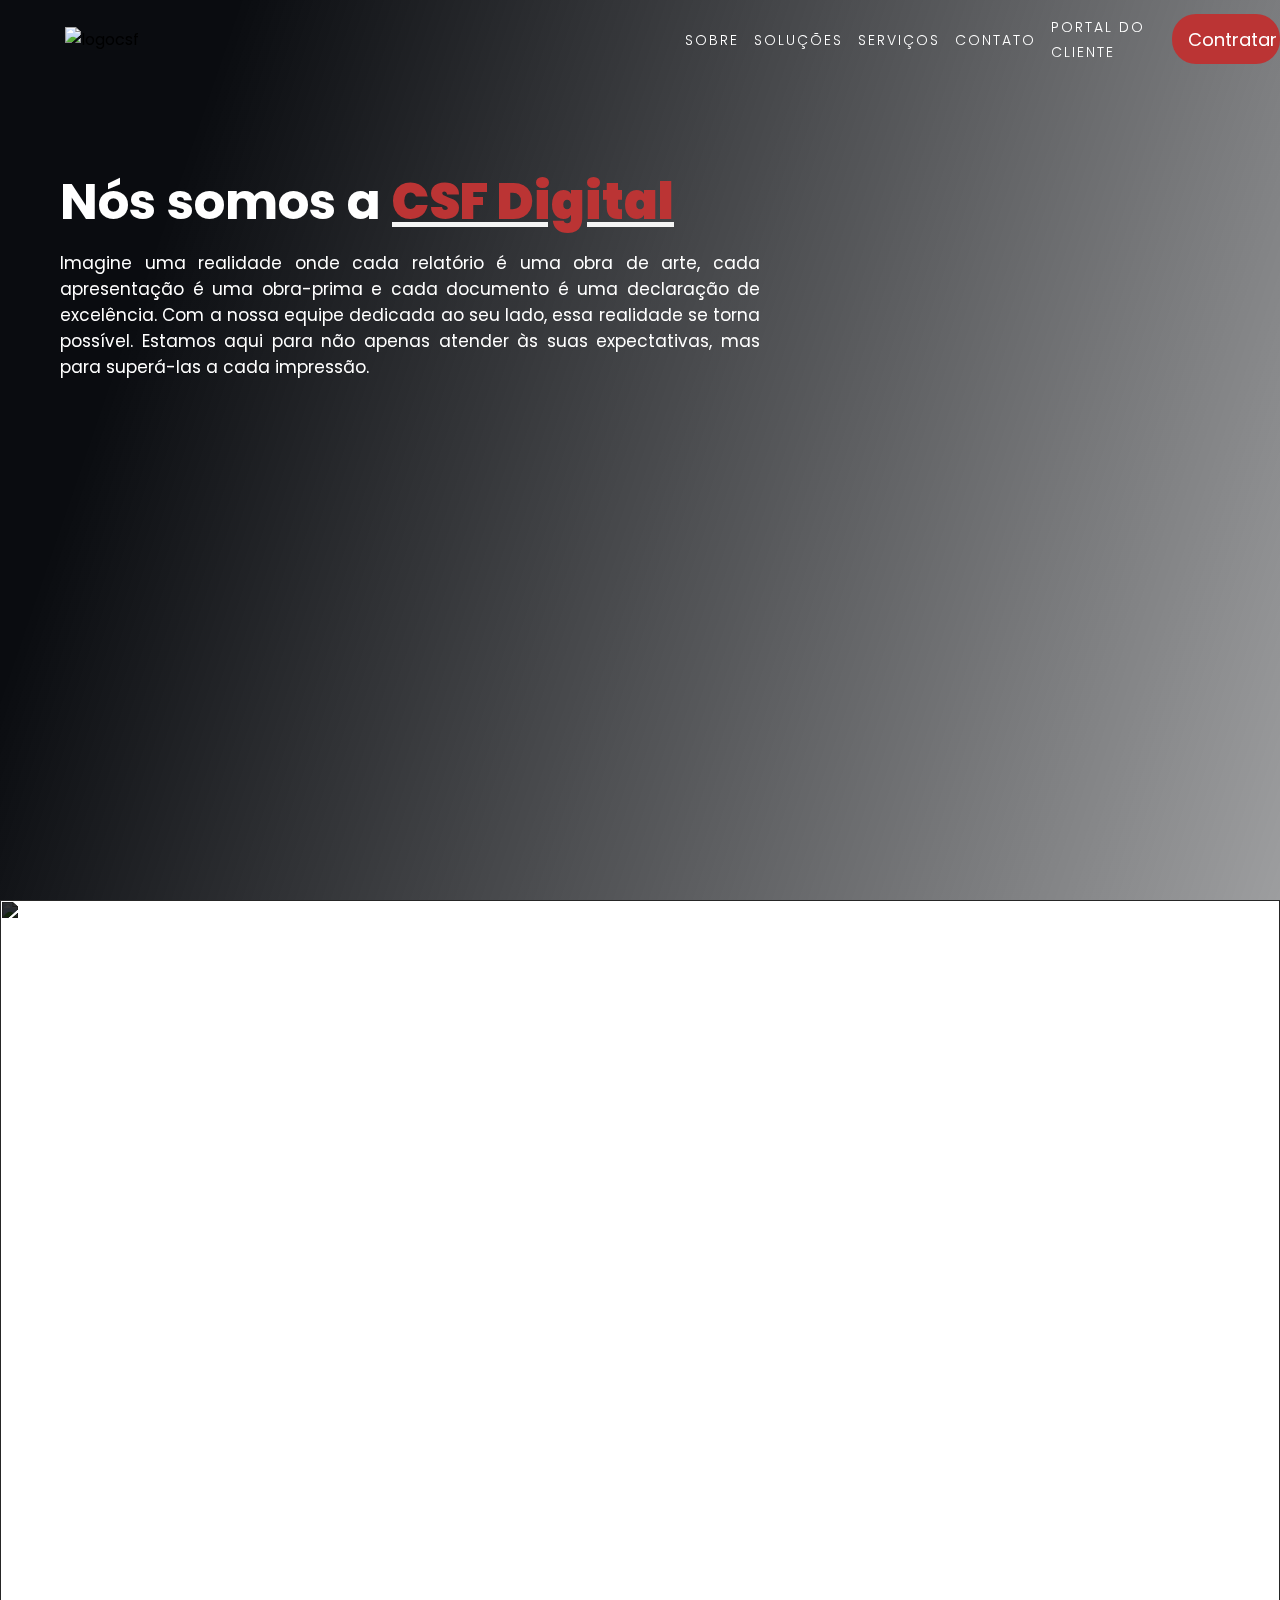
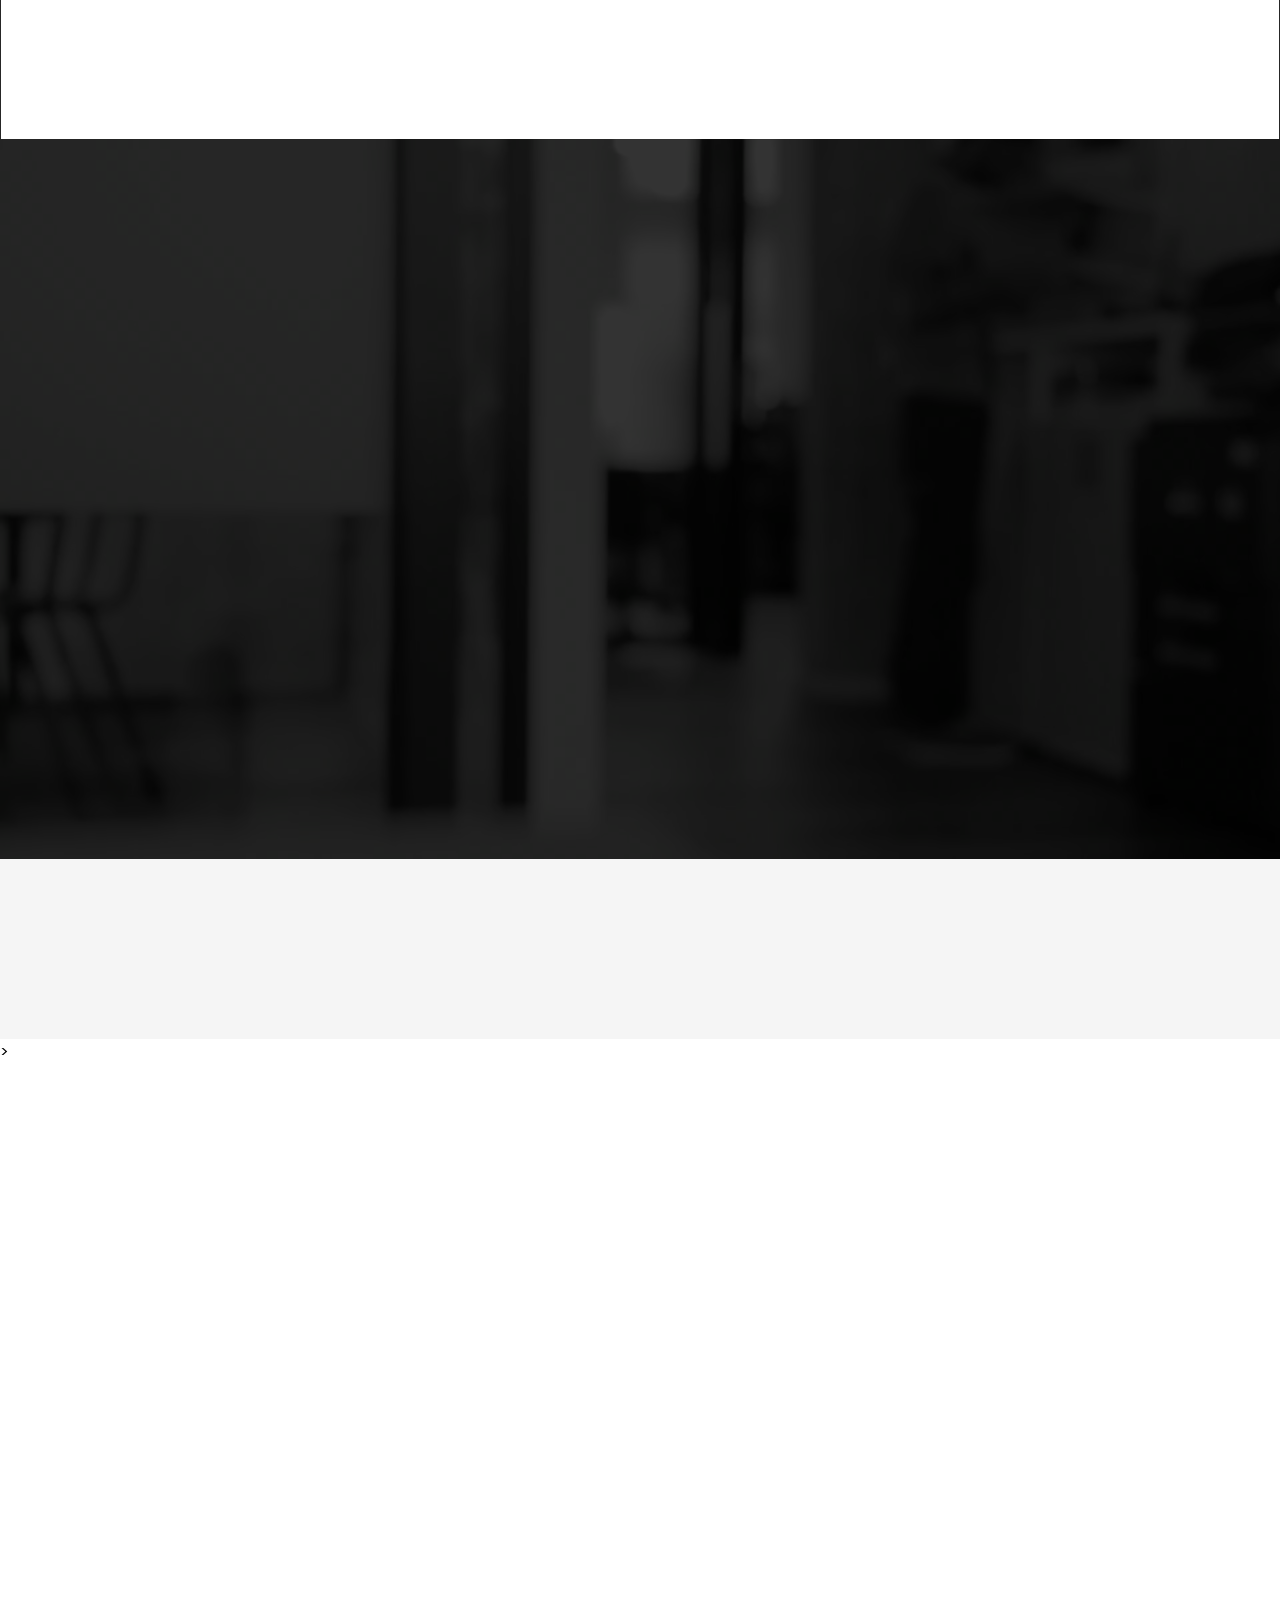
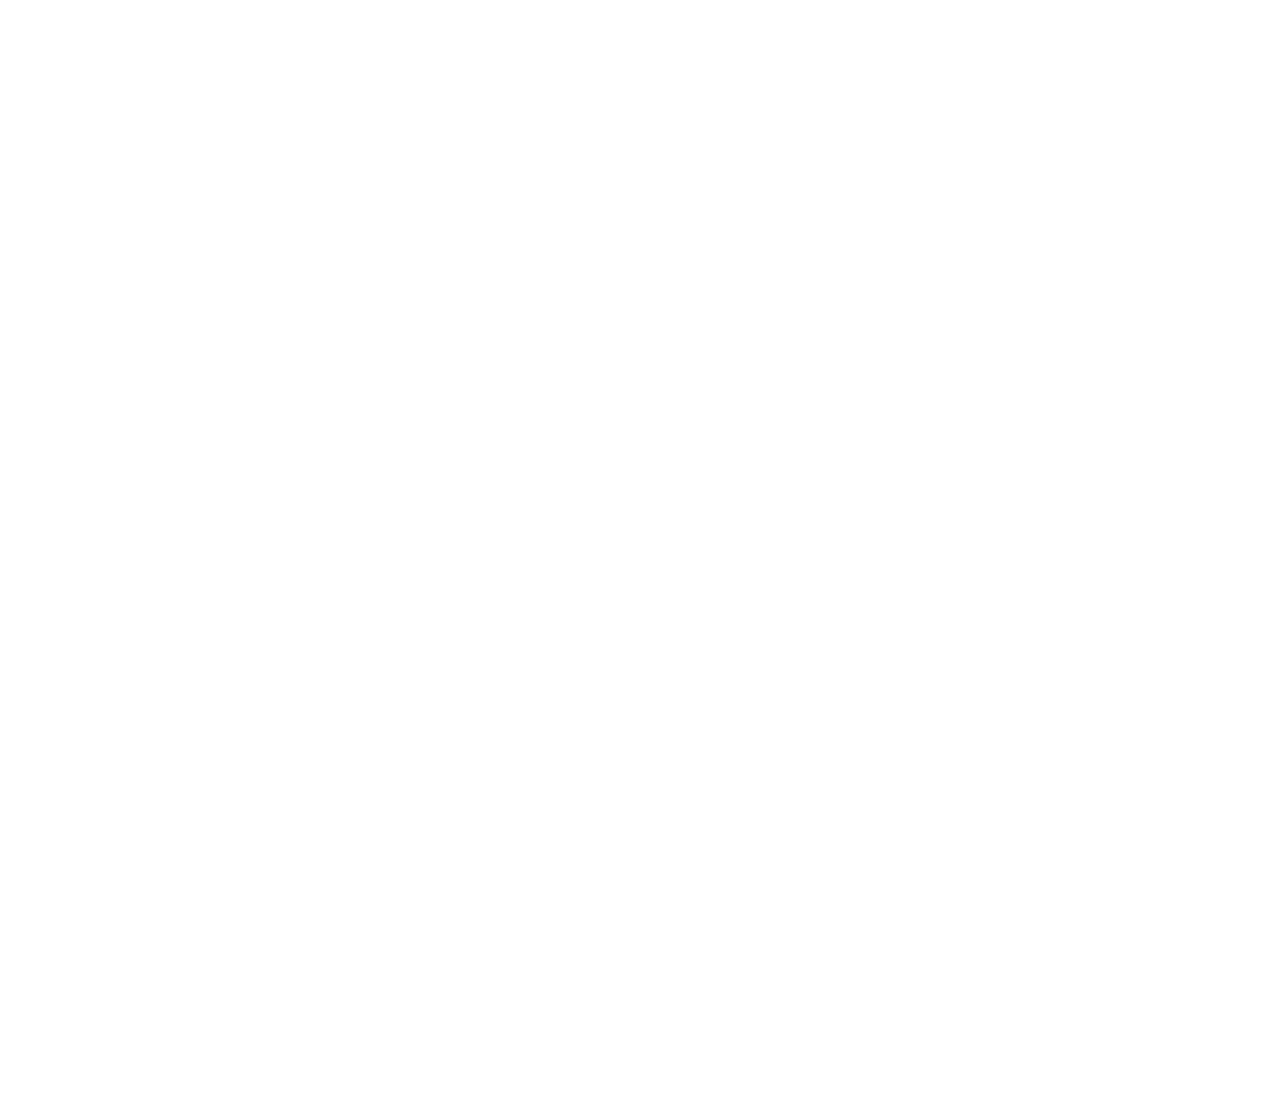
==== commit 11e14bcc: "Oitavo Commit" ====
--- a/index.html
+++ b/index.html
@@ -17,6 +17,7 @@
     <link rel="stylesheet" href="/styles/loading.css">
     <link rel="stylesheet" href="/styles/section3.css">
     <link rel="stylesheet" href="styles/section4.css">
+    <link rel="stylesheet" href="styles/section5.css">
 </head>
 
 <body>
@@ -36,15 +37,16 @@
 
                     <ul class="navegacao" data-aos="fade-right" data-aos-duration="2000">
                         <li>
-                            <a href="http://127.0.0.1:5500/index.html" class="navegacao-link">Início</a>
-
-
-                        </li>
-                        <li>
-                            <a href="#" id="" class="navegacao-link">Sobre</a>
-                        </li>
-                        <li>
-                            <a href="#" class="navegacao-link">Serviços</a>
+                            <a href="#Sobre" onclick="scrollToMiddle('Sobre')" class="navegacao-link">Sobre</a>
+
+
+                        </li>
+                        <li>
+                            <a href="#Solucoes" onclick="scrollToMiddle('Solucoes')" class="navegacao-link">Soluções</a>
+                        </li>
+                        <li>
+                            <a href="#Servicos" onclick="scrollToMiddle('Servicos')" class="navegacao-link">Serviços</a>
+
                         </li>
                         <li>
                             <a href="#" class="navegacao-link">Contato</a>
@@ -80,9 +82,9 @@
         <section class="section2" id="Sobre">
             <img class="printed" src="https://i.im.ge/2024/05/16/KT1X8F.engin-akyurt-CGnoRQZGWmw-unsplash.jpeg" alt="">
             <div class="text">
-                <h1 data-aos="fade-up" data-aos-duration="2000"> <span class="Focada">Focada Em
-                        Excelentes</span> <span class="BoasImpresoes1">
-                        Impressões</span>
+                <h1 data-aos="fade-up" data-aos-duration="2000"> <span class="Focada">Focada em
+                        excelentes</span> <span class="BoasImpresoes1">
+                        impressões</span>
                 </h1>
                 <div class="text2" data-aos="fade-up" data-aos-duration="2000">
                     <P>Líder em soluções de impressão e documentos digitais, atendemos tanto o mercado corporativo
@@ -113,7 +115,7 @@
             </div>
         </section>
 
-        <section class="section3" id="Sobre">
+        <section class="section3" id="Solucoes">
             <video loop autoplay muted>
                 <source src="./assets/images/4737-179738682_small.mp4" type="video/mp4">
             </video>
@@ -171,7 +173,8 @@
             <img class="printed4" src="https://i.im.ge/2024/05/23/KSmfc8.brandi-redd-aJTiW00qqtI-unsplash.jpeg" alt="">
             <div class="section4-container">
                 <h1 class="Titulo" data-aos="fade-up" data-aos-duration="2000">Excelência em Gestão Documental</h1>
-                <p class="paragrafo" data-aos="fade-up" data-aos-duration="2000">Nós temos o que você precisa: excelência em soluções e serviços na área de produção e armazenagem de
+                <p class="paragrafo" data-aos="fade-up" data-aos-duration="2000">Nós temos o que você precisa:
+                    excelência em soluções e serviços na área de produção e armazenagem de
                     documentos. Com mais de 28 mil serviços realizados, mais de 50 clientes satisfeitos e mais de 33
                     parceiros confiáveis, nossa expertise e dedicação à qualidade nos permitem oferecer soluções
                     personalizadas e inovadoras que atendem às necessidades específicas de cada cliente, garantindo uma
@@ -211,6 +214,88 @@
 
         </section>
 
+        <section class="section5" id="Sobre">
+            <img class="lampada" src="https://i.im.ge/2024/05/24/KdwNam.pexels-pixabay-355952.jpeg" alt="">
+            <div class="section5-container" id="Servicos">
+                <h1 class="Titulo1" data-aos="fade-up" data-aos-duration="2000">Nossos Serviços</h1>
+            </div>
+            <div class="container5">
+                <div class="card-container5" data-aos="fade-left" data-aos-duration="2000">
+
+                    <div class="card5">
+                        <p class="card-title">Vendas e Locações</p>
+                        <p class="small-desc">
+                            Oferecemos produtos Xerox e Kyocera: impressoras, copiadoras, scanners, multifuncionais,
+                            plotters CAD e GIS. Temos equipamentos Laser e Cera Sólida, preto & branco e coloridos.
+                            Fornecemos suprimentos e peças originais.
+                        </p>
+                        <div class="go-corner">
+                            <div class="go-arrow">→</div>
+                        </div>
+                    </div>
+                    <div class="card5">
+                        <p class="card-title">Assistência Técnica</p>
+                        <p class="small-desc">
+                            Atuamos com técnicos treinados e certificados diretamente pelos fabricantes, com suporte de
+                            analistas de sistemas e equipe de Tecnologia da Informação, dando aos nossos clientes a
+                            garantia de excelentes níveis de serviço.
+                        </p>
+                        <div class="go-corner">
+                            <div class="go-arrow">→</div>
+                        </div>
+                    </div>
+                    <div class="card5">
+                        <p class="card-title">Impressão Personalizada</p>
+                        <p class="small-desc">
+                            Impressão personalizada de dados variáveis, provenientes de servidores e mainframes.
+                            Oferecemos serviços como contracheques do Governo do Maranhão, cobranças da CAEMA, boletos
+                            bancários e marketing personalizado.
+                        </p>
+                        <div class="go-corner">
+                            <div class="go-arrow">→</div>
+                        </div>
+                    </div>
+                    <div class="card5">
+                        <p class="card-title">
+                            Digitalização integrada</p>
+                        <p class="small-desc">
+                            Temos equipe especializada em projeto e implantação de Soluções de Digitalização, Tratamento
+                            e Arquivamento Digital para Documentos; Contamos com parcerias de fabricantes especializados
+                            (empresas: Autostore, Light Infocon e Microsoft).
+                        </p>
+                        <div class="go-corner">
+                            <div class="go-arrow">→</div>
+                        </div>
+                    </div>
+                    <div class="card5">
+                        <p class="card-title">Soluções de gerenciamento</p>
+                        <p class="small-desc">
+                            Gerenciamento abrangente de impressão, com controle minucioso de cópias, digitalizações e
+                            fax. Implementamos cotas personalizadas por usuário ou grupo, oferecendo acesso conveniente
+                            via web.proporcionamos relatórios detalhados.
+                        </p>
+                        <div class="go-corner">
+                            <div class="go-arrow">→</div>
+                        </div>
+                    </div>
+                    <div class="card5">
+                        <p class="card-title">Divisão gráfica</p>
+                        <p class="small-desc">
+                            Contamos com os mais modernos equipamentos de produção para Gráfica Digital, apoiado por
+                            equipe própria de diagramadores e pessoal de acabamento, instalada num ambiente que
+                            proporciona segurança e confiabilidade ao cliente;
+                        </p>
+                        <div class="go-corner">
+                            <div class="go-arrow">→</div>
+                        </div>
+                    </div>
+                </div>
+            </div>
+
+
+
+        </section>
+
 
 
 
@@ -250,6 +335,18 @@
         window.addEventListener("load", function () {
             loader.style.display = "none"
         });
+
+        const links = document.querySelectorAll('a[href^="#"]');
+        links.forEach(link => {
+            link.addEventListener('click', scrollToSectionFromLink);
+        });
+
+        function scrollToSectionFromLink(event) {
+            event.preventDefault(); // Evita o comportamento padrão do link
+            const sectionId = this.getAttribute('href').substring(1);
+            const section = document.getElementById(sectionId);
+            section.scrollIntoView({ behavior: 'smooth' });
+        }
     </script>
 </body>
 
--- a/styles/section2.css
+++ b/styles/section2.css
@@ -1,7 +1,7 @@
 .section2 {
-    background-color: whitesmoke;
-    width: 100%;
-    height: 100vh;
+    
+    width: 100vw;
+    height: auto;
     font-family: "Poppins", sans-serif;
 }
 
@@ -37,7 +37,7 @@
     align-items: center;
     gap: 40px;
     margin-top: 0px;
-    padding: 40px 0px 0px 750px;
+    padding: 0px 0px 100px 700px;
 }
 
 .card {
@@ -77,7 +77,7 @@
 }
 
 .section2 h1 {
-
+    text-decoration: underline #bb3434 ;
     justify-content: center;
     align-items: center;
     color: white;
--- a/styles/section3.css
+++ b/styles/section3.css
@@ -1,6 +1,6 @@
 .section3 {
   background-color: whitesmoke;
-  width: 100%;
+  width: auto;
   height: 100vh;
 }
 
--- a/styles/section4.css
+++ b/styles/section4.css
@@ -49,7 +49,7 @@
   justify-content: center;
   align-items: center;
   gap: 40px;
-  padding: 200px 0px 0px 500px;
+  padding: 200px 0px 100px 500px;
 
 }
 
@@ -75,7 +75,7 @@
 
 .card_box4 {
   width: 250px;
-  height: 250px;
+  height: 200px;
   border-radius: 20px;
   background: linear-gradient(170deg, rgba(58, 56, 56, 0.623) 0%, rgb(31, 31, 31) 100%);
   position: relative;
@@ -131,7 +131,7 @@
 
 .card_box5 {
   width: 250px;
-  height: 250px;
+  height: 200px;
   border-radius: 20px;
   background: linear-gradient(170deg, rgba(58, 56, 56, 0.623) 0%, rgb(31, 31, 31) 100%);
   position: relative;
@@ -186,7 +186,7 @@
 }
 .card_box6 {
   width: 250px;
-  height: 250px;
+  height: 200px;
   border-radius: 20px;
   background: linear-gradient(170deg, rgba(58, 56, 56, 0.623) 0%, rgb(31, 31, 31) 100%);
   position: relative;
@@ -245,7 +245,7 @@
   justify-content: center;
   align-items: center;
   margin-top: 100px;
-  margin-left:70px ;
+  margin-left:80px ;
   
 }
 .card_box5 span h1{ 
@@ -253,7 +253,7 @@
   justify-content: center;
   align-items: center;
   margin-top: 100px;
-  margin-left:70px ;
+  margin-left:80px ;
   
 }
 .card_box6 span h1{ 
@@ -261,6 +261,6 @@
   justify-content: center;
   align-items: center;
   margin-top: 100px;
-  margin-left:70px ;
+  margin-left:80px ;
   
 }--- a/styles/section5.css
+++ b/styles/section5.css
@@ -0,0 +1,119 @@
+
+.card-container5{
+  grid-gap: 50px;
+  display: grid;
+  grid-template-columns: repeat(3, 1fr);
+  
+  width: auto;
+  height: 100%;
+  align-items: center;
+  justify-content: center;
+  margin-top: -150px;
+}
+
+
+.section5 img {
+    display: flex;
+    position: absolute;
+    object-fit: cover;
+    width: 100%;
+    height: auto;
+    filter: brightness(20%);
+}
+
+.Titulo1{
+    color: white;
+    position:absolute;
+    justify-content: center;
+    align-items: center;
+    padding: 50px 0px 0px 600px;
+    text-decoration: underline #bb3434;
+  }
+
+  .card-title {
+    color: #262626;
+    font-size: 1.5em;
+    line-height: normal;
+    font-weight: 700;
+    margin-bottom: 0.5em;
+  }
+  
+  .small-desc {
+    font-size: 1em;
+    font-weight: 400;
+    line-height: 1.5em;
+    color: #452c2c;
+  }
+  
+  .small-desc {
+    font-size: 1em;
+  }
+  
+  .go-corner {
+    display: flex;
+    align-items: center;
+    justify-content: center;
+    position: absolute;
+    width: 2em;
+    height: 2em;
+    overflow: hidden;
+    top: 0;
+    right: 0;
+    background: linear-gradient(135deg, #bb3434, #343435);
+    border-radius: 0 4px 0 32px;
+  }
+  
+  .go-arrow {
+    margin-top: -4px;
+    margin-right: -4px;
+    color: white;
+    font-family: courier, sans;
+  }
+  
+  .card5 {
+    
+    display: block;
+    position: relative;
+    max-width: 400px;
+    max-height: 400px;
+    background-color: #f2f8f9;
+    border-radius: 10px;
+    padding: 2em 1.2em;
+    margin: 12px;
+    text-decoration: none;
+    z-index: 0;
+    overflow: hidden;
+    background: linear-gradient(to bottom, #ffffff, #989a9b);
+    font-family: Arial, Helvetica, sans-serif;
+  }
+  
+  .card5:before {
+    content: '';
+    position: absolute;
+    z-index: -1;
+    top: -16px;
+    right: -16px;
+    background: linear-gradient(135deg, #bb3434, #252525);
+    height: 32px;
+    width: 32px;
+    border-radius: 32px;
+    transform: scale(1);
+    transform-origin: 50% 50%;
+    transition: transform 0.35s ease-out;
+  }
+  
+  .card5:hover:before {
+    transform: scale(36);
+  }
+  
+  .card5:hover .small-desc {
+    transition: all 0.5s ease-out;
+    color: white;
+  }
+  
+  .card5:hover .card-title {
+    transition: all 0.5s ease-out;
+    color: #ffffff;
+  }
+  
+ 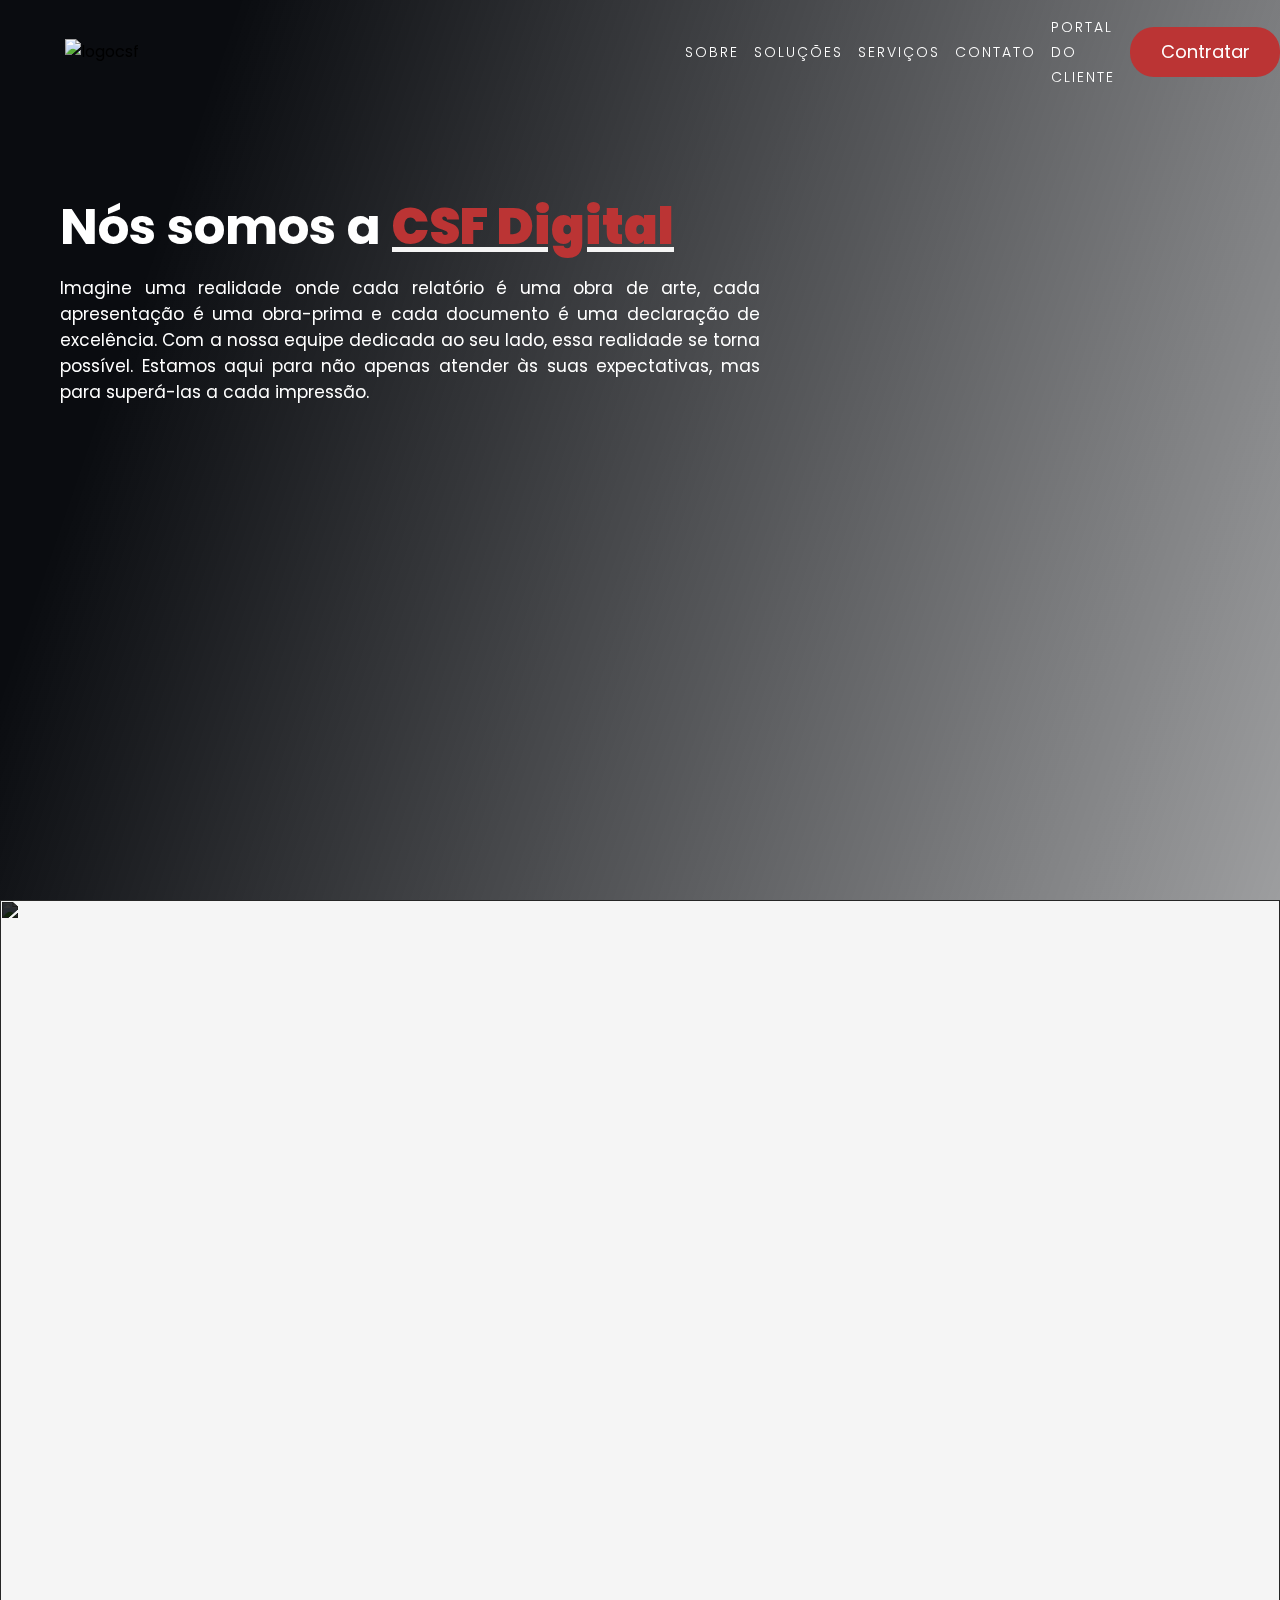
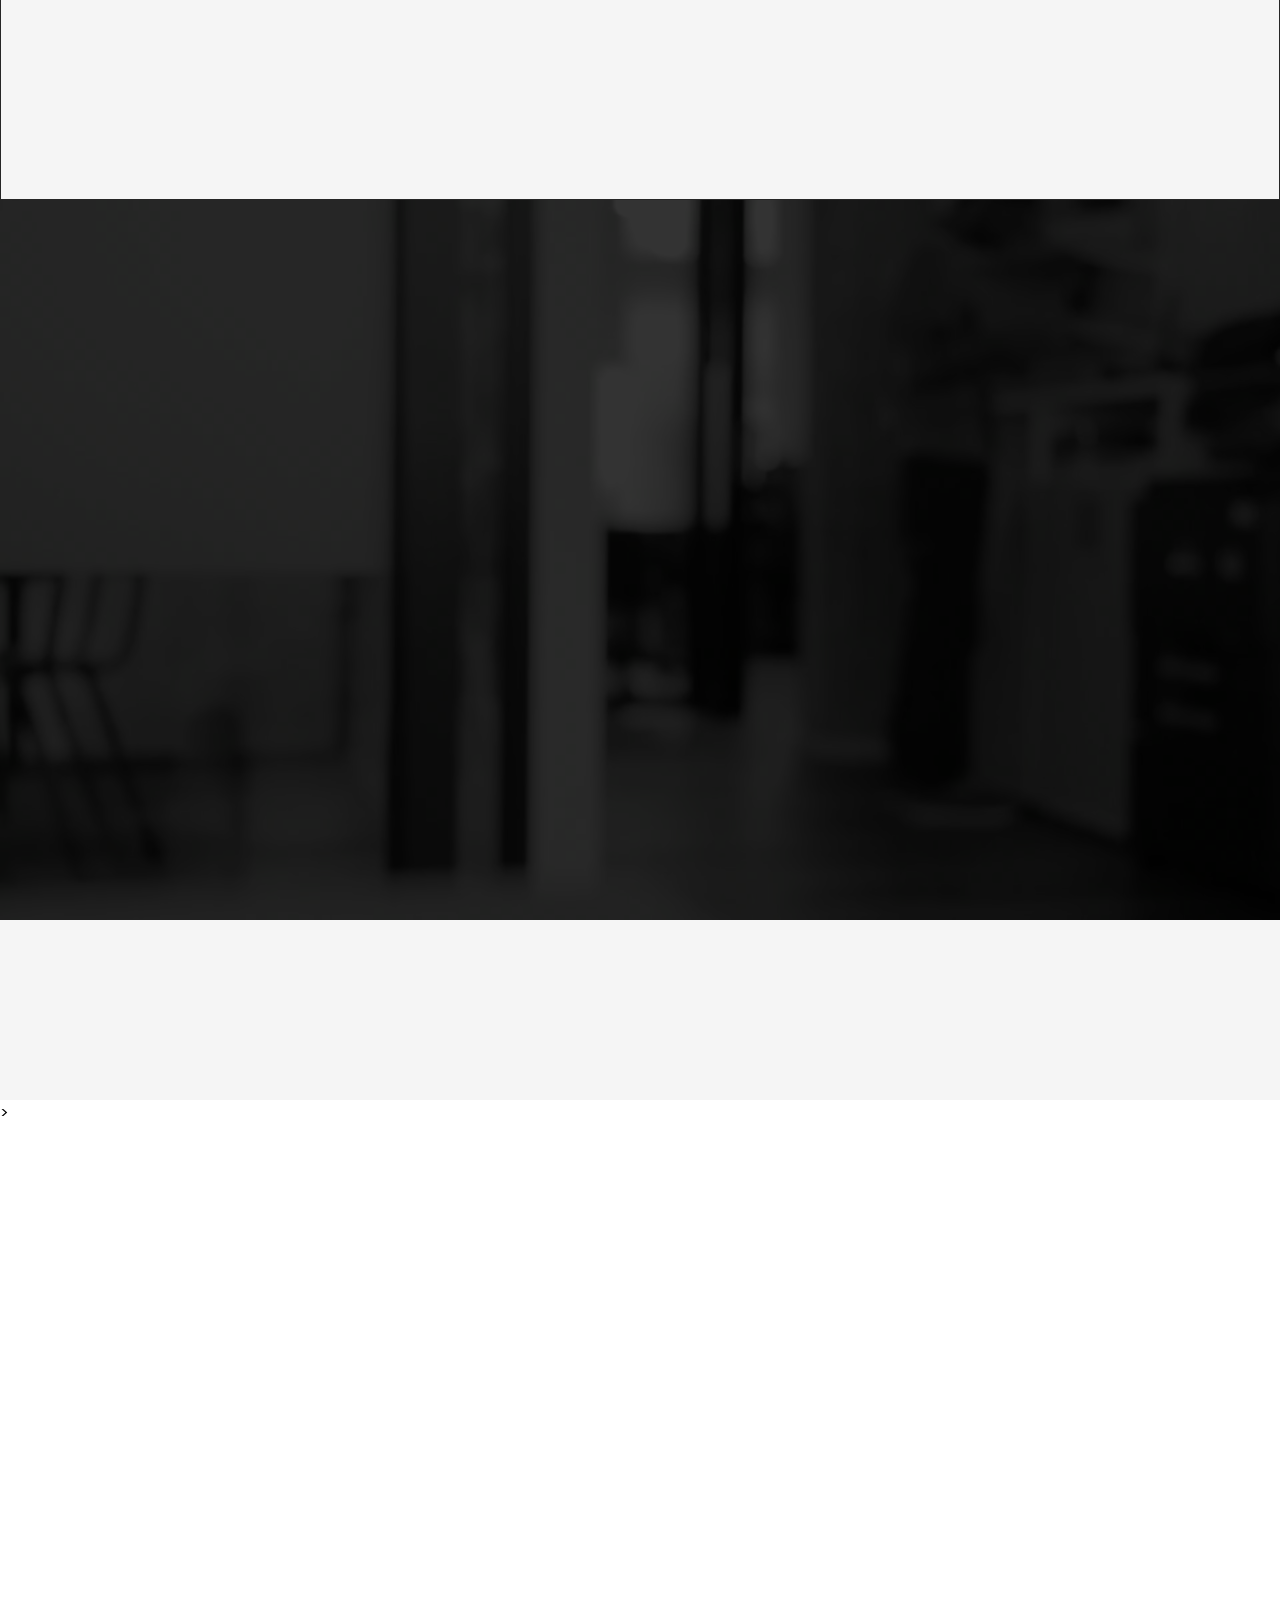
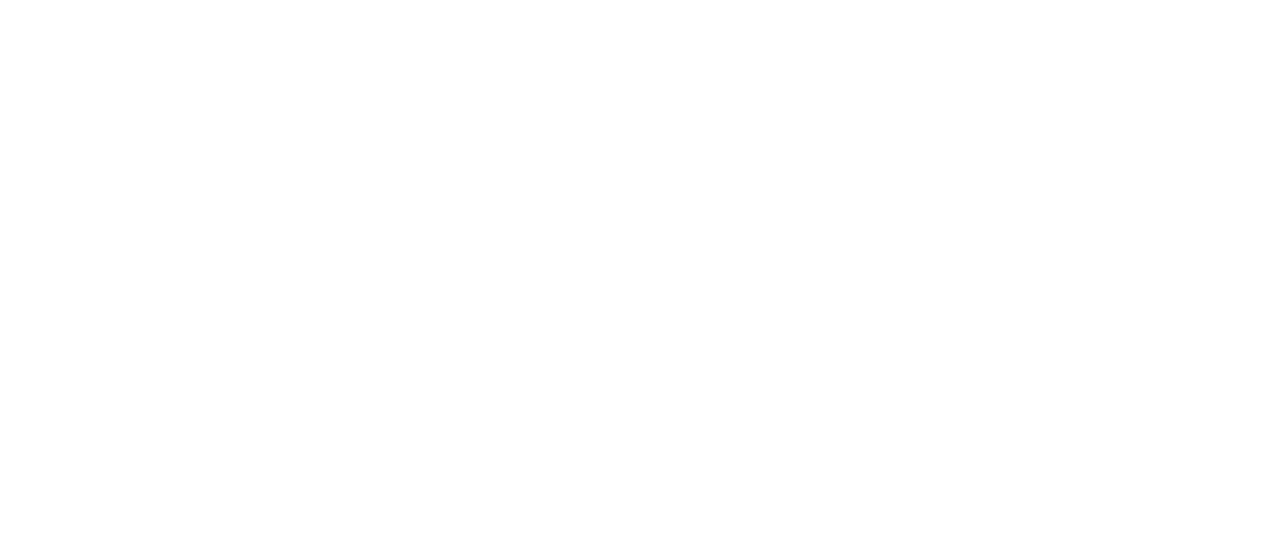
==== commit b5cec249: "nine Commit" ====
--- a/index.html
+++ b/index.html
@@ -18,6 +18,7 @@
     <link rel="stylesheet" href="/styles/section3.css">
     <link rel="stylesheet" href="styles/section4.css">
     <link rel="stylesheet" href="styles/section5.css">
+    <link rel="stylesheet" href="styles/mediaquery_inicio.css">
 </head>
 
 <body>
@@ -49,15 +50,17 @@
 
                         </li>
                         <li>
-                            <a href="#" class="navegacao-link">Contato</a>
+                            <a href="contato.html" class="navegacao-link">Contato</a>
                         </li>
                         <li>
                             <a href="https://psfx.com.br/pws/index.php/pws" target="_blank"
                                 class="navegacao-link">Portal do cliente</a>
                         </li>
-                        <button class="button">
-                            <span class="button-content">Contratar</span>
-                        </button>
+                        <a href="https://wa.me/5598991938283?text=Ol%C3%A1%2C+vim+atrav%C3%A9s+do+site%21" target="_blank" class="button-link">
+                            <button class="button">
+                                <span class="button-content">Contratar</span>
+                            </button>
+                        </a>
                     </ul>
                 </header>
                 <div class="container-text">
@@ -83,8 +86,7 @@
             <img class="printed" src="https://i.im.ge/2024/05/16/KT1X8F.engin-akyurt-CGnoRQZGWmw-unsplash.jpeg" alt="">
             <div class="text">
                 <h1 data-aos="fade-up" data-aos-duration="2000"> <span class="Focada">Focada em
-                        excelentes</span> <span class="BoasImpresoes1">
-                        impressões</span>
+                        excelentes impressões
                 </h1>
                 <div class="text2" data-aos="fade-up" data-aos-duration="2000">
                     <P>Líder em soluções de impressão e documentos digitais, atendemos tanto o mercado corporativo
@@ -173,8 +175,7 @@
             <img class="printed4" src="https://i.im.ge/2024/05/23/KSmfc8.brandi-redd-aJTiW00qqtI-unsplash.jpeg" alt="">
             <div class="section4-container">
                 <h1 class="Titulo" data-aos="fade-up" data-aos-duration="2000">Excelência em Gestão Documental</h1>
-                <p class="paragrafo" data-aos="fade-up" data-aos-duration="2000">Nós temos o que você precisa:
-                    excelência em soluções e serviços na área de produção e armazenagem de
+                <p class="paragrafo" data-aos="fade-up" data-aos-duration="2000">Nós temos o que você precisa: excelência em soluções e serviços na área de produção e armazenagem de
                     documentos. Com mais de 28 mil serviços realizados, mais de 50 clientes satisfeitos e mais de 33
                     parceiros confiáveis, nossa expertise e dedicação à qualidade nos permitem oferecer soluções
                     personalizadas e inovadoras que atendem às necessidades específicas de cada cliente, garantindo uma
@@ -210,123 +211,7 @@
                 </div>
 
             </div>
-
-
         </section>
-
-        <section class="section5" id="Sobre">
-            <img class="lampada" src="https://i.im.ge/2024/05/24/KdwNam.pexels-pixabay-355952.jpeg" alt="">
-            <div class="section5-container" id="Servicos">
-                <h1 class="Titulo1" data-aos="fade-up" data-aos-duration="2000">Nossos Serviços</h1>
-            </div>
-            <div class="container5">
-                <div class="card-container5" data-aos="fade-left" data-aos-duration="2000">
-
-                    <div class="card5">
-                        <p class="card-title">Vendas e Locações</p>
-                        <p class="small-desc">
-                            Oferecemos produtos Xerox e Kyocera: impressoras, copiadoras, scanners, multifuncionais,
-                            plotters CAD e GIS. Temos equipamentos Laser e Cera Sólida, preto & branco e coloridos.
-                            Fornecemos suprimentos e peças originais.
-                        </p>
-                        <div class="go-corner">
-                            <div class="go-arrow">→</div>
-                        </div>
-                    </div>
-                    <div class="card5">
-                        <p class="card-title">Assistência Técnica</p>
-                        <p class="small-desc">
-                            Atuamos com técnicos treinados e certificados diretamente pelos fabricantes, com suporte de
-                            analistas de sistemas e equipe de Tecnologia da Informação, dando aos nossos clientes a
-                            garantia de excelentes níveis de serviço.
-                        </p>
-                        <div class="go-corner">
-                            <div class="go-arrow">→</div>
-                        </div>
-                    </div>
-                    <div class="card5">
-                        <p class="card-title">Impressão Personalizada</p>
-                        <p class="small-desc">
-                            Impressão personalizada de dados variáveis, provenientes de servidores e mainframes.
-                            Oferecemos serviços como contracheques do Governo do Maranhão, cobranças da CAEMA, boletos
-                            bancários e marketing personalizado.
-                        </p>
-                        <div class="go-corner">
-                            <div class="go-arrow">→</div>
-                        </div>
-                    </div>
-                    <div class="card5">
-                        <p class="card-title">
-                            Digitalização integrada</p>
-                        <p class="small-desc">
-                            Temos equipe especializada em projeto e implantação de Soluções de Digitalização, Tratamento
-                            e Arquivamento Digital para Documentos; Contamos com parcerias de fabricantes especializados
-                            (empresas: Autostore, Light Infocon e Microsoft).
-                        </p>
-                        <div class="go-corner">
-                            <div class="go-arrow">→</div>
-                        </div>
-                    </div>
-                    <div class="card5">
-                        <p class="card-title">Soluções de gerenciamento</p>
-                        <p class="small-desc">
-                            Gerenciamento abrangente de impressão, com controle minucioso de cópias, digitalizações e
-                            fax. Implementamos cotas personalizadas por usuário ou grupo, oferecendo acesso conveniente
-                            via web.proporcionamos relatórios detalhados.
-                        </p>
-                        <div class="go-corner">
-                            <div class="go-arrow">→</div>
-                        </div>
-                    </div>
-                    <div class="card5">
-                        <p class="card-title">Divisão gráfica</p>
-                        <p class="small-desc">
-                            Contamos com os mais modernos equipamentos de produção para Gráfica Digital, apoiado por
-                            equipe própria de diagramadores e pessoal de acabamento, instalada num ambiente que
-                            proporciona segurança e confiabilidade ao cliente;
-                        </p>
-                        <div class="go-corner">
-                            <div class="go-arrow">→</div>
-                        </div>
-                    </div>
-                </div>
-            </div>
-
-
-
-        </section>
-
-
-
-
-
-
-
-
-
-
-
-
-
-
-
-
-
-
-
-
-
-
-
-
-
-
-
-
-
-
-
-
 
     </main>
     <script>
@@ -337,16 +222,16 @@
         });
 
         const links = document.querySelectorAll('a[href^="#"]');
-        links.forEach(link => {
+            links.forEach(link => {
             link.addEventListener('click', scrollToSectionFromLink);
         });
 
-        function scrollToSectionFromLink(event) {
-            event.preventDefault(); // Evita o comportamento padrão do link
-            const sectionId = this.getAttribute('href').substring(1);
-            const section = document.getElementById(sectionId);
-            section.scrollIntoView({ behavior: 'smooth' });
-        }
+    function scrollToSectionFromLink(event) {
+        event.preventDefault(); // Evita o comportamento padrão do link
+        const sectionId = this.getAttribute('href').substring(1);
+        const section = document.getElementById(sectionId);
+        section.scrollIntoView({ behavior: 'smooth' });
+}
     </script>
 </body>
 
--- a/styles/section2.css
+++ b/styles/section2.css
@@ -1,7 +1,7 @@
 .section2 {
-    
-    width: 100vw;
-    height: auto;
+    background-color: whitesmoke;
+    width: 100%;
+    height: 100vh;
     font-family: "Poppins", sans-serif;
 }
 
@@ -37,7 +37,7 @@
     align-items: center;
     gap: 40px;
     margin-top: 0px;
-    padding: 0px 0px 100px 700px;
+    padding: 40px 0px 100px 700px;
 }
 
 .card {
--- a/styles/section3.css
+++ b/styles/section3.css
@@ -1,6 +1,6 @@
 .section3 {
   background-color: whitesmoke;
-  width: auto;
+  width: 100%;
   height: 100vh;
 }
 
@@ -8,18 +8,15 @@
   display: flex;
   flex-direction: row;
   padding: 100px 20px 0px 60px;
-
 }
 
 .container-section3 {
   display: flex;
   justify-content: center;
   align-items: center;
-
 }
 
 .card-section3 {
-  
   margin-left: 40px;
   position: relative;
   width: 290px;
@@ -32,12 +29,9 @@
   overflow: hidden;
   perspective: 1000px;
   transition: all 0.8s cubic-bezier(0.175, 0.885, 0.32, 1.275);
-
-
-
 }
 
-.card-section3>.bi-cart {
+.card-section3 > .bi-cart {
   width: 48px;
   fill: #333;
   transition: all 0.6s cubic-bezier(0.175, 0.885, 0.32, 1.275);
@@ -64,7 +58,6 @@
 
 .card-section3:hover .card__content {
   transform: rotateX(0deg);
-  
 }
 
 .card__title {
@@ -87,7 +80,7 @@
   line-height: 1.4;
 }
 
-.section3>.text3>h1 {
+.section3 > .text3 > h1 {
   text-decoration: underline #bb3434;
   padding: 50px 0px 0px 150px;
   justify-content: center;
@@ -101,14 +94,14 @@
   color: white;
 }
 
-.section3>.text3>.p-section3 {
+.section3 > .text3 > .p-section3 {
   color: white;
   font-size: 20px;
   justify-content: center;
   align-items: center;
   max-width: 2000px;
   padding: 30px 50px 0px 50px;
-  text-align: justify
+  text-align: justify;
 }
 
 .section3 video {
@@ -118,4 +111,3 @@
   height: auto;
   filter: brightness(20%);
 }
-
--- a/styles/section5.css
+++ b/styles/section5.css
@@ -1,15 +1,22 @@
-
-.card-container5{
-  grid-gap: 50px;
-  display: grid;
-  grid-template-columns: repeat(3, 1fr);
+.section5 {
+    height: 100%;
+    width: 100%;
+    background: white;
+    
+  }
   
-  width: auto;
-  height: 100%;
-  align-items: center;
-  justify-content: center;
-  margin-top: -150px;
-}
+  
+  .section5-container {
+    
+    height: 100%;
+    width: 100%;
+    background: white;
+    justify-content: center;
+    align-items: center;
+    padding: 50px;
+    
+    
+  }
 
 
 .section5 img {
@@ -30,90 +37,69 @@
     text-decoration: underline #bb3434;
   }
 
-  .card-title {
-    color: #262626;
-    font-size: 1.5em;
-    line-height: normal;
-    font-weight: 700;
-    margin-bottom: 0.5em;
+
+  .card-container5{
+    
+    flex-direction: row;
+    position: absolute;
+    max-width: 300px;
+    border-radius: 0.5rem;
+    background-color: #fff;
+    box-shadow: 0 1px 2px 0 rgba(0, 0, 0, 0.05);
+    border: 1px solid transparent;
+    margin-top: 200px;
+    margin-left: 50px;
+   
   }
   
-  .small-desc {
-    font-size: 1em;
-    font-weight: 400;
-    line-height: 1.5em;
-    color: #452c2c;
+  .card-container5 a {
+    text-decoration: none
   }
   
-  .small-desc {
-    font-size: 1em;
+  .content {
+    padding: 1.1rem;
   }
   
-  .go-corner {
-    display: flex;
-    align-items: center;
-    justify-content: center;
-    position: absolute;
-    width: 2em;
-    height: 2em;
-    overflow: hidden;
-    top: 0;
-    right: 0;
-    background: linear-gradient(135deg, #bb3434, #343435);
-    border-radius: 0 4px 0 32px;
+  .image {
+    object-fit: cover;
+    width: 100%;
+    height: 200px;
+    background-color: rgb(239, 205, 255);
   }
   
-  .go-arrow {
-    margin-top: -4px;
-    margin-right: -4px;
-    color: white;
-    font-family: courier, sans;
+  .title {
+    color: #111827;
+    font-size: 1.125rem;
+    line-height: 1.75rem;
+    font-weight: 600;
   }
   
-  .card5 {
-    
-    display: block;
-    position: relative;
-    max-width: 400px;
-    max-height: 400px;
-    background-color: #f2f8f9;
-    border-radius: 10px;
-    padding: 2em 1.2em;
-    margin: 12px;
-    text-decoration: none;
-    z-index: 0;
-    overflow: hidden;
-    background: linear-gradient(to bottom, #ffffff, #989a9b);
-    font-family: Arial, Helvetica, sans-serif;
+  .desc {
+    margin-top: 0.5rem;
+    color: #6B7280;
+    font-size: 0.875rem;
+    line-height: 1.25rem;
   }
   
-  .card5:before {
-    content: '';
-    position: absolute;
-    z-index: -1;
-    top: -16px;
-    right: -16px;
-    background: linear-gradient(135deg, #bb3434, #252525);
-    height: 32px;
-    width: 32px;
-    border-radius: 32px;
-    transform: scale(1);
-    transform-origin: 50% 50%;
-    transition: transform 0.35s ease-out;
+  .action {
+    display: inline-flex;
+    margin-top: 1rem;
+    color: #ffffff;
+    font-size: 0.875rem;
+    line-height: 1.25rem;
+    font-weight: 500;
+    align-items: center;
+    gap: 0.25rem;
+    background-color: #2563EB;
+    padding: 4px 8px;
+    border-radius: 4px;
   }
   
-  .card5:hover:before {
-    transform: scale(36);
+  .action span {
+    transition: .3s ease;
   }
   
-  .card5:hover .small-desc {
-    transition: all 0.5s ease-out;
-    color: white;
+  .action:hover span {
+    transform: translateX(4px);
   }
-  
-  .card5:hover .card-title {
-    transition: all 0.5s ease-out;
-    color: #ffffff;
-  }
-  
- +  --- a/styles/mediaquery_inicio.css
+++ b/styles/mediaquery_inicio.css
@@ -0,0 +1,396 @@
+/*TELA 1920 INICIO*/
+@media screen and (max-width: 1950px) {
+  header img {
+    margin-left: -40px;
+    width: 200px;
+    height: auto;
+  }
+
+  .navegacao {
+    display: flex;
+    align-items: center;
+    gap: 15px;
+    margin-left: 810px;
+  }
+  .container-text {
+    display: flex;
+    color: white;
+    align-items: center;
+    width: 100%;
+    padding: 160px 0px 0px 60px;
+    justify-content: space-between;
+  }
+  h1 {
+    font-size: 70px;
+  }
+
+  p {
+    text-align: justify;
+    width: 100%;
+    font-size: 25px;
+    max-width: 1000px;
+    margin-top: 10px;
+  }
+  .section2 h1 {
+    text-decoration: underline #bb3434;
+    justify-content: center;
+    align-items: center;
+    color: white;
+    font-size: 50px;
+    padding: 100px 0px 0px 960px;
+  }
+  .text2 p {
+    color: white;
+    font-size: 20px;
+    max-width: 1450px;
+    padding: 20px 0px 40px 900px;
+    max-width: 1870px;
+  }
+  .card {
+    display: flex;
+    box-sizing: border-box;
+    width: 250px;
+    height: 90px;
+    background: #222121;
+    border: 1px solid #000000;
+    box-shadow: 10px 5px 20px;
+    backdrop-filter: blur(6px);
+    border-radius: 50px;
+    text-align: center;
+    cursor: pointer;
+    transition: all 0.5s;
+    align-items: center;
+    justify-content: center;
+    user-select: none;
+    font-weight: bolder;
+    color: black;
+  }
+  .cards-container {
+    display: flex;
+    justify-content: center;
+    align-items: center;
+    gap: 40px;
+    margin-top: 0px;
+    padding: 0px 0px 100px 950px;
+  }
+  .card-container3 {
+    display: flex;
+    flex-direction: row;
+    padding: 100px 20px 0px 50px;
+  }
+  .card-section3 {
+    margin-left: 40px;
+    position: relative;
+    width: 400px;
+    height: 150px;
+    background-color: #222121;
+    border-radius: 20px;
+    display: flex;
+    align-items: center;
+    justify-content: center;
+    overflow: hidden;
+    perspective: 1000px;
+    transition: all 0.8s cubic-bezier(0.175, 0.885, 0.32, 1.275);
+  }
+  .card__description {
+    margin: 0px 0 0;
+    font-size: 15px;
+    color: #000000;
+    line-height: 1.4;
+  }
+  .section4-container p {
+    width: 100%;
+    height: 100%;
+    color: white;
+    font-size: 23px;
+    position: absolute;
+    display: flex;
+    text-align: justify;
+    max-width: 1800px;
+    padding: 170px 0px 0px 100px;
+  }
+  .container-card {
+    display: flex;
+    flex-direction: row;
+    justify-content: center;
+    align-items: center;
+    gap: 40px;
+    padding: 200px 0px 100px 630px;
+  }
+  .card_box4 {
+    width: 290px;
+    height: 200px;
+    border-radius: 20px;
+    background: linear-gradient(
+      170deg,
+      rgba(58, 56, 56, 0.623) 0%,
+      rgb(31, 31, 31) 100%
+    );
+    position: relative;
+    box-shadow: 0 25px 50px rgba(0, 0, 0, 0.55);
+    cursor: pointer;
+    transition: all 0.3s;
+  }
+  .card_box5 {
+    width: 290px;
+    height: 200px;
+    border-radius: 20px;
+    background: linear-gradient(
+      170deg,
+      rgba(58, 56, 56, 0.623) 0%,
+      rgb(31, 31, 31) 100%
+    );
+    position: relative;
+    box-shadow: 0 25px 50px rgba(0, 0, 0, 0.55);
+    cursor: pointer;
+    transition: all 0.3s;
+  }
+  .card_box6 {
+    width: 290px;
+    height: 200px;
+    border-radius: 20px;
+    background: linear-gradient(
+      170deg,
+      rgba(58, 56, 56, 0.623) 0%,
+      rgb(31, 31, 31) 100%
+    );
+    position: relative;
+    box-shadow: 0 25px 50px rgba(0, 0, 0, 0.55);
+    cursor: pointer;
+    transition: all 0.3s;
+  }
+  .card_box5 span {
+    position: absolute;
+    overflow: hidden;
+    width: 200px;
+    height: 150px;
+    top: -10px;
+    left: -10px;
+    display: flex;
+    align-items: center;
+    justify-content: center;
+  }
+  .card_box4 span h1 {
+    color: white;
+    justify-content: center;
+    align-items: center;
+    margin-top: 100px;
+    margin-left: 120px;
+  }
+  .card_box5 span h1 {
+    color: white;
+    justify-content: center;
+    align-items: center;
+    margin-top: 100px;
+    margin-left: 120px;
+  }
+  .card_box6 span h1 {
+    color: white;
+    justify-content: center;
+    align-items: center;
+    margin-top: 100px;
+    margin-left: 80px;
+  }
+}
+
+/*TELA 1920 INICIO*/
+@media screen and (max-width: 1550px) {
+    header img {
+        margin-left: 65px;
+        width: 200px;
+        height: auto;
+    }
+    .navegacao {
+        display: flex;
+        align-items: center;
+        gap: 15px;
+        margin-left: 450px;
+    }
+    .container-text {
+        display: flex;
+        color: white;
+        align-items: center;
+        width: 100%;
+        padding: 100px 0px 0px 60px;
+        justify-content: space-between;
+    }
+    h1 {
+        font-size: 50px;
+    
+    }
+  
+    p {
+        text-align: justify;
+        width: 100%;
+        font-size: 17px;
+        max-width: 700px;
+        margin-top: 10px;
+    }
+    .section2 h1 {
+        text-decoration: underline #bb3434 ;
+        justify-content: center;
+        align-items: center;
+        color: white;
+        font-size: 38px;
+        padding: 100px 0px 0px 760px;
+    }
+    .text2 p {
+        color: white;
+        font-size: 16px;
+        max-width: 1450px;
+        padding: 10px 0px 0px 750px;
+    }
+    
+    .card {
+  
+        display: flex;
+        box-sizing: border-box;
+        width: 180px;
+        height: 80px;
+        background:  #222121;
+        border: 1px solid #000000;
+        box-shadow: 10px 5px 20px;
+        backdrop-filter: blur(6px);
+        border-radius: 50px;
+        text-align: center;
+        cursor: pointer;
+        transition: all 0.5s;
+        align-items: center;
+        justify-content: center;
+        user-select: none;
+        font-weight: bolder;
+        color: black;
+    }
+    
+    .cards-container {
+        display: flex;
+        justify-content: center;
+        align-items: center;
+        gap: 40px;
+        margin-top: 0px;
+        padding: 40px 0px 100px 700px;
+    }
+    .card-container3 {
+        display: flex;
+        flex-direction: row;
+        padding: 100px 20px 0px 60px;
+      }
+      .card-section3 {
+        margin-left: 40px;
+        position: relative;
+        width: 290px;
+        height: 140px;
+        background-color: #222121;
+        border-radius: 20px;
+        display: flex;
+        align-items: center;
+        justify-content: center;
+        overflow: hidden;
+        perspective: 1000px;
+        transition: all 0.8s cubic-bezier(0.175, 0.885, 0.32, 1.275);
+      }
+      
+      .card__description {
+        margin: 0px 0 0;
+        font-size: 13px;
+        color: #777;
+        line-height: 1.4;
+      }
+      .section4-container p{
+        width: 100%;
+        height: 100%;
+        color: white;
+        font-size: 20px;
+        position: absolute;
+        display: flex;
+        text-align: justify;
+        max-width:1400px;
+        padding: 150px 0px 0px 90px;
+      }
+    .container-card{
+  display: flex;
+  flex-direction: row;
+  justify-content: center;
+  align-items: center;
+  gap: 40px;
+  padding: 200px 0px 100px 500px;
+
+}
+    .card_box4 {
+      width: 290px;
+      height: 200px;
+      border-radius: 20px;
+      background: linear-gradient(
+        170deg,
+        rgba(58, 56, 56, 0.623) 0%,
+        rgb(31, 31, 31) 100%
+      );
+      position: relative;
+      box-shadow: 0 25px 50px rgba(0, 0, 0, 0.55);
+      cursor: pointer;
+      transition: all 0.3s;
+    }
+    .card_box5 {
+      width: 290px;
+      height: 200px;
+      border-radius: 20px;
+      background: linear-gradient(
+        170deg,
+        rgba(58, 56, 56, 0.623) 0%,
+        rgb(31, 31, 31) 100%
+      );
+      position: relative;
+      box-shadow: 0 25px 50px rgba(0, 0, 0, 0.55);
+      cursor: pointer;
+      transition: all 0.3s;
+    }
+    .card_box6 {
+      width: 290px;
+      height: 200px;
+      border-radius: 20px;
+      background: linear-gradient(
+        170deg,
+        rgba(58, 56, 56, 0.623) 0%,
+        rgb(31, 31, 31) 100%
+      );
+      position: relative;
+      box-shadow: 0 25px 50px rgba(0, 0, 0, 0.55);
+      cursor: pointer;
+      transition: all 0.3s;
+    }
+    .card_box5 span {
+      position: absolute;
+      overflow: hidden;
+      width: 200px;
+      height: 150px;
+      top: -10px;
+      left: -10px;
+      display: flex;
+      align-items: center;
+      justify-content: center;
+    }
+    .card_box4 span h1 {
+      color: white;
+      justify-content: center;
+      align-items: center;
+      margin-top: 100px;
+      margin-left: 120px;
+    }
+    .card_box5 span h1 {
+      color: white;
+      justify-content: center;
+      align-items: center;
+      margin-top: 100px;
+      margin-left: 120px;
+    }
+    .card_box6 span h1 {
+      color: white;
+      justify-content: center;
+      align-items: center;
+      margin-top: 100px;
+      margin-left: 80px;
+    }
+
+    
+  }
+  
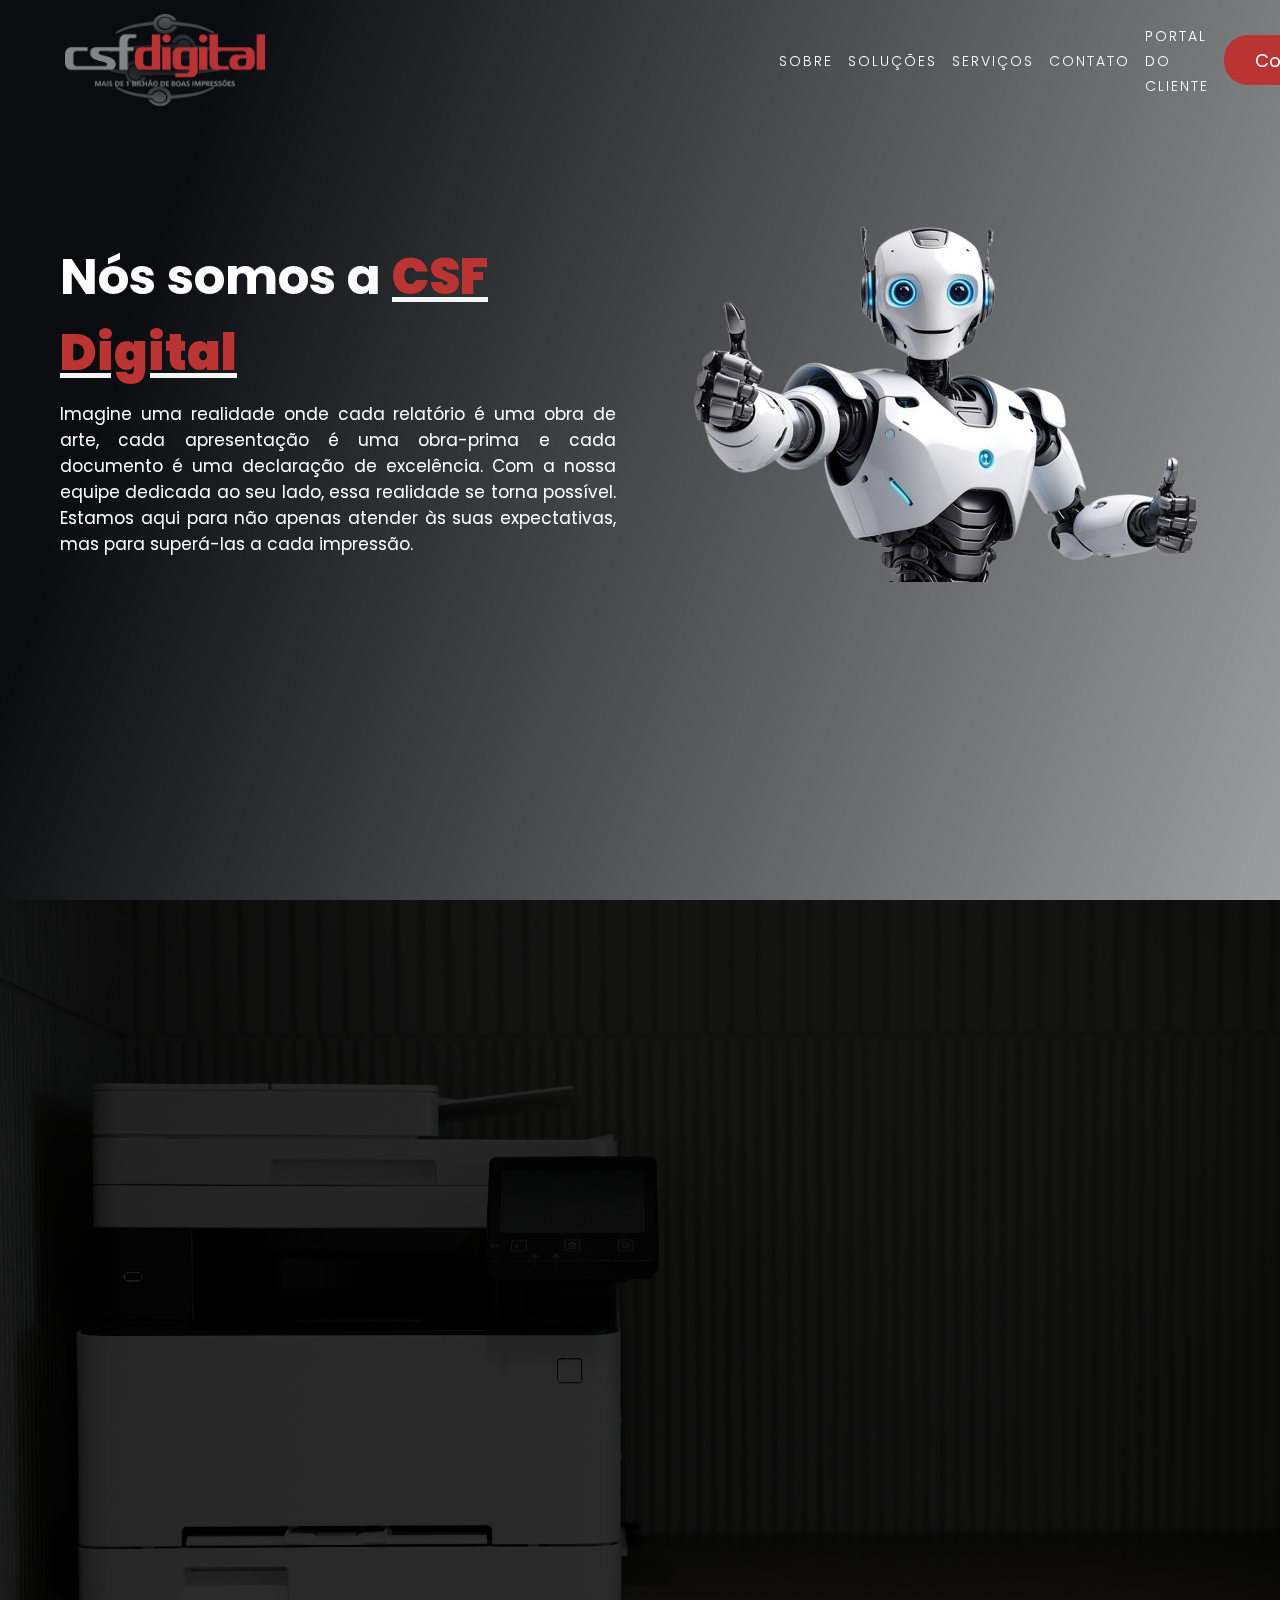
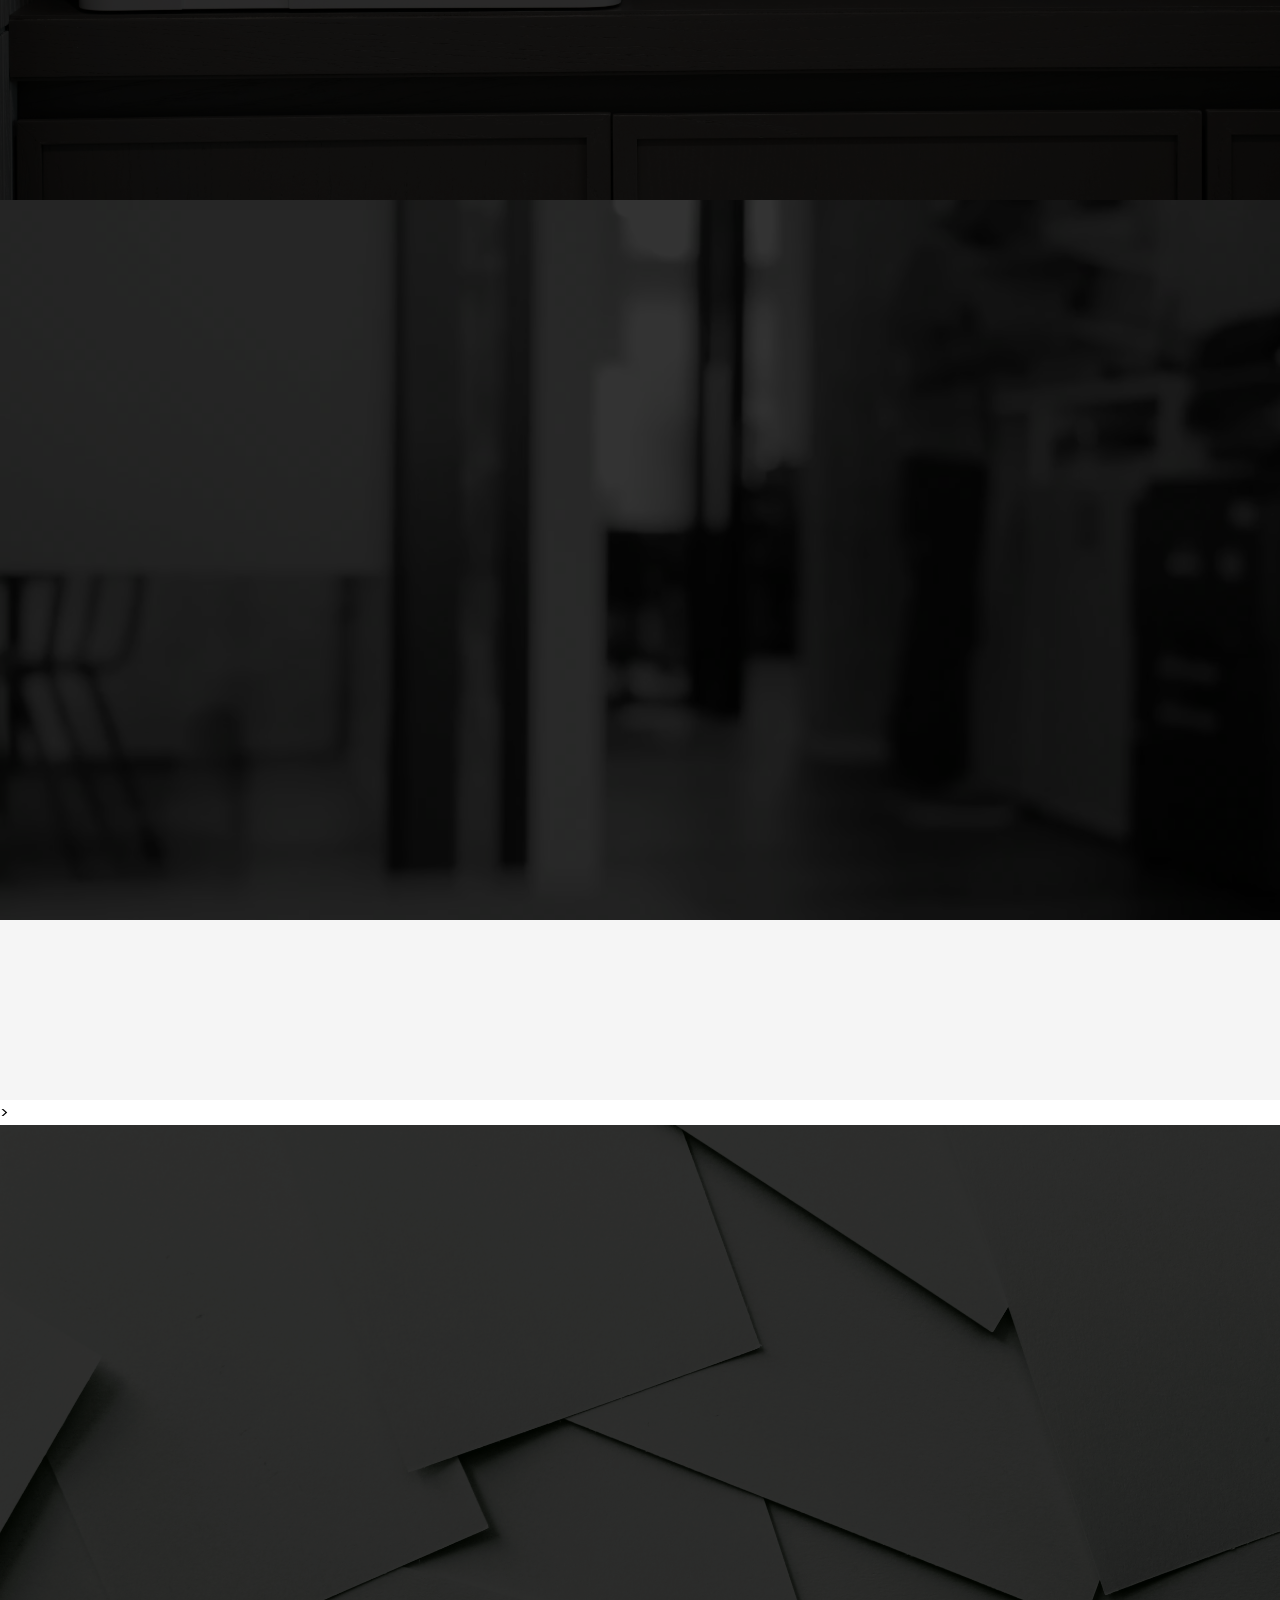
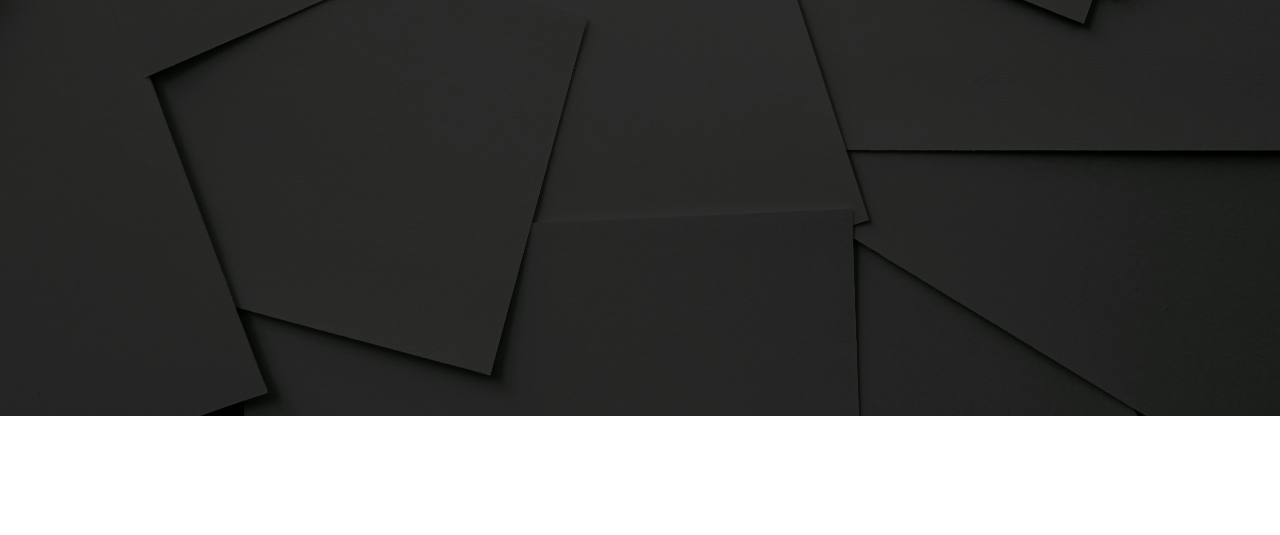
==== commit fe01d6a8: "quarto commit" ====
--- a/index.html
+++ b/index.html
@@ -19,6 +19,7 @@
     <link rel="stylesheet" href="styles/section4.css">
     <link rel="stylesheet" href="styles/section5.css">
     <link rel="stylesheet" href="styles/mediaquery_inicio.css">
+    
 </head>
 
 <body>
@@ -27,13 +28,13 @@
         <section class="section1">
             <div class="background">
                 <video loop autoplay muted>
-                    <source src="./assets/images/coverr-the-sensory-screen-on-the-printer-machine-4383-1080p.mp4"
+                    <source src="./assets/images/Coverr-The-Sensory-Screen-On-The-Printer-Machine-4383-1080P.mp4"
                         type="video/mp4">
                 </video>
             </div>
             <div class="cabecalho" data-aos="fade-right" data-aos-duration="2000">
                 <header>
-                    <img src="https://i.im.ge/2024/05/14/KMlB1F.logo-black.png" hre alt="logocsf">
+                    <img src="assets/images/logo_black.webp" hre alt="logocsf">
 
 
                     <ul class="navegacao" data-aos="fade-right" data-aos-duration="2000">
@@ -76,14 +77,13 @@
                         </p>
                     </div>
                     <div data-aos="fade-up" data-aos-duration="2000" class="imagem">
-                        <img src="https://i.im.ge/2024/05/15/KQyhMF.ai-generated-8411865-1280-removebg-preview.png"
-                            alt="">
+                        <img src="assets/images/robo.webp"alt="fotorobo">
                     </div>
                 </div>
             </div>
         </section>
         <section class="section2" id="Sobre">
-            <img class="printed" src="https://i.im.ge/2024/05/16/KT1X8F.engin-akyurt-CGnoRQZGWmw-unsplash.jpeg" alt="">
+            <img class="printed" src="assets/images/Impressao.webp" alt="fotoimpre">
             <div class="text">
                 <h1 data-aos="fade-up" data-aos-duration="2000"> <span class="Focada">Focada em
                         excelentes impressões
@@ -105,21 +105,20 @@
             </div>
             <div class="cards-container" data-aos="fade-up" data-aos-duration="2000">
                 <div class="card">
-                    <img src="https://i.im.ge/2024/05/20/KuipOy.PngItem-3107138.png" alt="Kyocera">
+                    <img src="assets/images/kyocera.webp" alt="Kyocera">
                 </div>
                 <div class="card">
-                    <img src="https://i.im.ge/2024/05/20/Ku0aHf.Samsung-White-Logo-PNG-Image-removebg-preview.png"
-                        alt="Samsung">
+                    <img src="assets/images/samsung.webp" alt="Samsung">
                 </div>
                 <div class="card">
-                    <img src="https://i.im.ge/2024/05/20/Ku0wpa.pngwing-com.png" alt="Xerox">
+                    <img src="assets/images/xerox.webp" alt="Xerox">
                 </div>
             </div>
         </section>
 
         <section class="section3" id="Solucoes">
             <video loop autoplay muted>
-                <source src="./assets/images/4737-179738682_small.mp4" type="video/mp4">
+                <source src="./assets/images/4737-179738682-small.mp4" type="video/mp4">
             </video>
             <div class="text3" data-aos="fade-up" data-aos-duration="2000">
                 <h1>Nossas Soluções</h1>
@@ -172,7 +171,7 @@
         </section>>
 
         <section class="section4" id="Sobre">
-            <img class="printed4" src="https://i.im.ge/2024/05/23/KSmfc8.brandi-redd-aJTiW00qqtI-unsplash.jpeg" alt="">
+            <img class="printed4" src="assets/images/papel.webp" alt="">
             <div class="section4-container">
                 <h1 class="Titulo" data-aos="fade-up" data-aos-duration="2000">Excelência em Gestão Documental</h1>
                 <p class="paragrafo" data-aos="fade-up" data-aos-duration="2000">Nós temos o que você precisa: excelência em soluções e serviços na área de produção e armazenagem de
@@ -210,29 +209,9 @@
                     </div>
                 </div>
 
-            </div>
-        </section>
-
-    </main>
-    <script>
-        AOS.init();
-        var loader = document.getElementById("loading");
-        window.addEventListener("load", function () {
-            loader.style.display = "none"
-        });
-
-        const links = document.querySelectorAll('a[href^="#"]');
-            links.forEach(link => {
-            link.addEventListener('click', scrollToSectionFromLink);
-        });
-
-    function scrollToSectionFromLink(event) {
-        event.preventDefault(); // Evita o comportamento padrão do link
-        const sectionId = this.getAttribute('href').substring(1);
-        const section = document.getElementById(sectionId);
-        section.scrollIntoView({ behavior: 'smooth' });
-}
-    </script>
-</body>
-
+                </div>
+            </section>
+        </main>
+    </body>
+    <script src="js/scripts.js"></script>
 </html>--- a/styles/mediaquery_inicio.css
+++ b/styles/mediaquery_inicio.css
@@ -10,7 +10,7 @@
     display: flex;
     align-items: center;
     gap: 15px;
-    margin-left: 810px;
+    margin-left: 650px;
   }
   .container-text {
     display: flex;
@@ -191,6 +191,206 @@
     margin-top: 100px;
     margin-left: 80px;
   }
+}
+/*TELA 1680 INICIO*/
+@media screen and (max-width: 1680px) {
+  header img {
+      margin-left: 65px;
+      width: 200px;
+      height: auto;
+  }
+  .navegacao {
+      display: flex;
+      align-items: center;
+      gap: 15px;
+      margin-left:550px;
+  }
+  .container-text {
+      display: flex;
+      color: white;
+      align-items: center;
+      width: 100%;
+      padding: 100px 0px 0px 60px;
+      justify-content: space-between;
+  }
+  h1 {
+      font-size: 60px;
+  
+  }
+
+  p {
+      text-align: justify;
+      width: 100%;
+      font-size: 19px;
+      max-width: 800px;
+      margin-top: 10px;
+  }
+  .section2 h1 {
+      text-decoration: underline #bb3434 ;
+      justify-content: center;
+      align-items: center;
+      color: white;
+      font-size: 38px;
+      padding: 100px 0px 0px 870px;
+  }
+  .text2 p {
+      color: white;
+      font-size: 16px;
+      max-width: 1600px;
+      padding: 10px 0px 0px 850px;
+  }
+  
+  .card {
+
+      display: flex;
+      box-sizing: border-box;
+      width: 180px;
+      height: 80px;
+      background:  #222121;
+      border: 1px solid #000000;
+      box-shadow: 10px 5px 20px;
+      backdrop-filter: blur(6px);
+      border-radius: 50px;
+      text-align: center;
+      cursor: pointer;
+      transition: all 0.5s;
+      align-items: center;
+      justify-content: center;
+      user-select: none;
+      font-weight: bolder;
+      color: black;
+  }
+  
+  .cards-container {
+      display: flex;
+      justify-content: center;
+      align-items: center;
+      gap: 40px;
+      margin-top: 0px;
+      padding: 40px 0px 100px 700px;
+  }
+  .card-container3 {
+      display: flex;
+      flex-direction: row;
+      padding: 100px 20px 0px 60px;
+    }
+    .card-section3 {
+      margin-left: 70px;
+      position: relative;
+      width: 290px;
+      height: 140px;
+      background-color: #222121;
+      border-radius: 20px;
+      display: flex;
+      align-items: center;
+      justify-content: center;
+      overflow: hidden;
+      perspective: 1000px;
+      transition: all 0.8s cubic-bezier(0.175, 0.885, 0.32, 1.275);
+    }
+    
+    .card__description {
+      margin: 0px 0 0;
+      font-size: 13px;
+      color: #777;
+      line-height: 1.4;
+    }
+    .section4-container p{
+      width: 100%;
+      height: 100%;
+      color: white;
+      font-size: 20px;
+      position: absolute;
+      display: flex;
+      text-align: justify;
+      max-width:1550px;
+      padding: 150px 0px 0px 100px;
+    }
+  .container-card{
+display: flex;
+flex-direction: row;
+justify-content: center;
+align-items: center;
+gap: 40px;
+padding: 200px 0px 100px 500px;
+
+}
+  .card_box4 {
+    width: 290px;
+    height: 200px;
+    border-radius: 20px;
+    background: linear-gradient(
+      170deg,
+      rgba(58, 56, 56, 0.623) 0%,
+      rgb(31, 31, 31) 100%
+    );
+    position: relative;
+    box-shadow: 0 25px 50px rgba(0, 0, 0, 0.55);
+    cursor: pointer;
+    transition: all 0.3s;
+  }
+  .card_box5 {
+    width: 290px;
+    height: 200px;
+    border-radius: 20px;
+    background: linear-gradient(
+      170deg,
+      rgba(58, 56, 56, 0.623) 0%,
+      rgb(31, 31, 31) 100%
+    );
+    position: relative;
+    box-shadow: 0 25px 50px rgba(0, 0, 0, 0.55);
+    cursor: pointer;
+    transition: all 0.3s;
+  }
+  .card_box6 {
+    width: 290px;
+    height: 200px;
+    border-radius: 20px;
+    background: linear-gradient(
+      170deg,
+      rgba(58, 56, 56, 0.623) 0%,
+      rgb(31, 31, 31) 100%
+    );
+    position: relative;
+    box-shadow: 0 25px 50px rgba(0, 0, 0, 0.55);
+    cursor: pointer;
+    transition: all 0.3s;
+  }
+  .card_box5 span {
+    position: absolute;
+    overflow: hidden;
+    width: 200px;
+    height: 150px;
+    top: -10px;
+    left: -10px;
+    display: flex;
+    align-items: center;
+    justify-content: center;
+  }
+  .card_box4 span h1 {
+    color: white;
+    justify-content: center;
+    align-items: center;
+    margin-top: 100px;
+    margin-left: 120px;
+  }
+  .card_box5 span h1 {
+    color: white;
+    justify-content: center;
+    align-items: center;
+    margin-top: 100px;
+    margin-left: 120px;
+  }
+  .card_box6 span h1 {
+    color: white;
+    justify-content: center;
+    align-items: center;
+    margin-top: 100px;
+    margin-left: 80px;
+  }
+
+  
 }
 
 /*TELA 1920 INICIO*/
